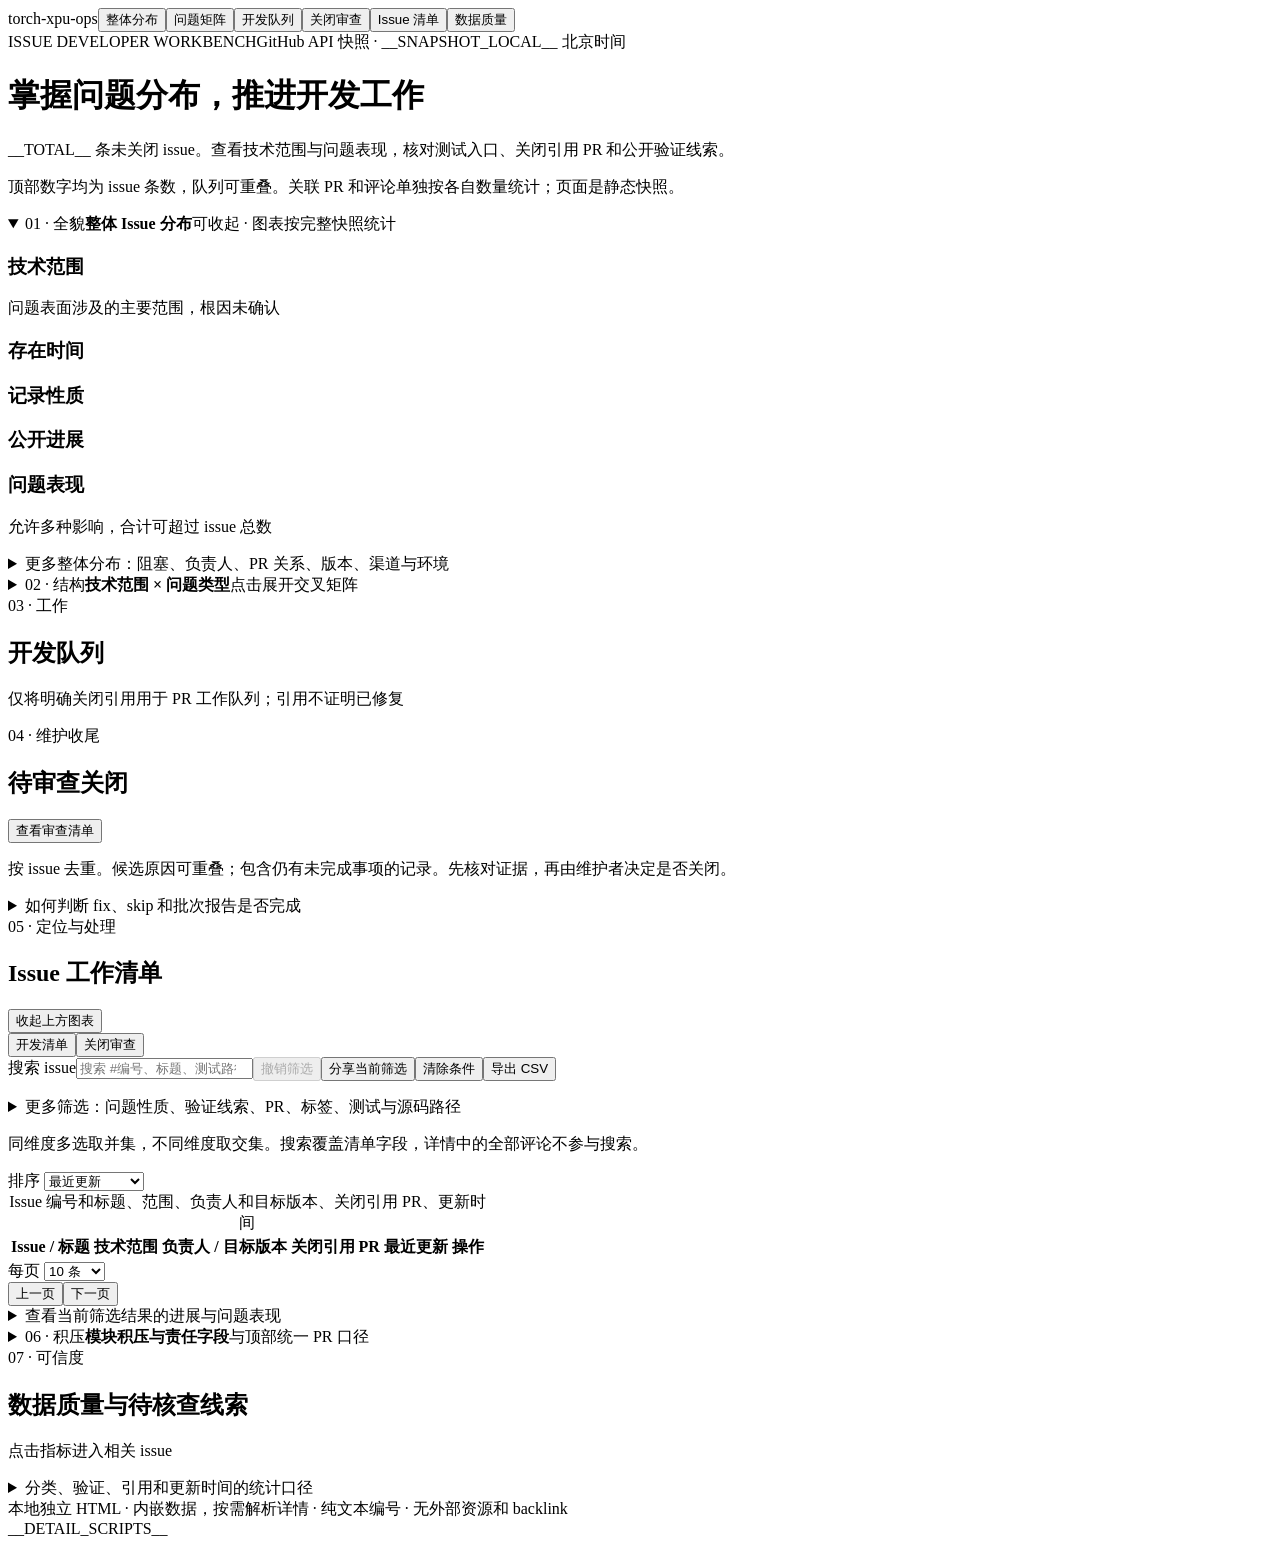
==== tools/report-template.html @ d0ec5c69 "Add evidence-based closure review and refresh October 29 snapshot" ====
<!doctype html>
<html lang="zh-CN">
<head>
<meta charset="utf-8"><meta name="viewport" content="width=device-width,initial-scale=1"><meta name="color-scheme" content="light dark">
<meta http-equiv="Content-Security-Policy" content="default-src 'none'; script-src 'unsafe-inline'; style-src 'unsafe-inline'; img-src data:; connect-src 'none'; base-uri 'none'; form-action 'none'">
<title>torch-xpu-ops · Issue 开发工作台</title><style>__REPORT_STYLE__</style>
</head>
<body>
<nav class="nav" aria-label="工作台导航"><div class="nav-inner"><span class="nav-brand">torch-xpu-ops</span><button type="button" data-nav="overview">整体分布</button><button type="button" data-nav="impactMatrix">问题矩阵</button><button type="button" data-nav="queuesSection">开发队列</button><button type="button" data-nav="closurePanel">关闭审查</button><button type="button" data-nav="worklist" class="nav-primary">Issue 清单</button><button type="button" data-nav="quality">数据质量</button></div></nav>
<main>
<header><div class="topline"><span class="eyebrow">ISSUE DEVELOPER WORKBENCH</span><span class="muted">GitHub API 快照 · __SNAPSHOT_LOCAL__ 北京时间</span></div><h1>掌握问题分布，推进开发工作</h1><p class="lede">__TOTAL__ 条未关闭 issue。查看技术范围与问题表现，核对测试入口、关闭引用 PR 和公开验证线索。</p><div id="facts" class="facts" aria-label="完整快照关键指标"></div><p class="caption">顶部数字均为 issue 条数，队列可重叠。关联 PR 和评论单独按各自数量统计；页面是静态快照。</p></header>
<details class="panel overview-panel" id="overview" open><summary class="section-summary"><span><span class="eyebrow">01 · 全貌</span><strong>整体 Issue 分布</strong></span><span class="muted">可收起 · 图表按完整快照统计</span></summary><div class="panel-body"><p id="overviewSummary" class="overview-summary"></p><p class="caption" id="overviewDenominator"></p><div class="overview-grid"><section class="chart-card scope-card"><h3>技术范围</h3><p class="caption">问题表面涉及的主要范围，根因未确认</p><div id="overviewScope"></div></section><section class="chart-card"><h3>存在时间</h3><div id="overviewAge"></div></section><section class="chart-card"><h3>记录性质</h3><div id="overviewNature"></div></section><section class="chart-card"><h3>公开进展</h3><div id="overviewProgress"></div></section><section class="chart-card"><h3>问题表现</h3><p class="caption">允许多种影响，合计可超过 issue 总数</p><div id="overviewImpact"></div></section></div><details id="extraOverview" class="disclosure"><summary>更多整体分布：阻塞、负责人、PR 关系、版本、渠道与环境</summary><div class="extra-grid"><section class="chart-card"><h3>公开阻塞线索</h3><div id="overviewBlocker"></div></section><section class="chart-card"><h3>GitHub 负责人状态</h3><div id="overviewOwner"></div></section><section class="chart-card"><h3>关闭引用 PR 状态</h3><div id="overviewPR"></div></section><section class="chart-card"><h3>目标 Milestone</h3><div id="overviewMilestone"></div></section><section class="chart-card"><h3>操作系统线索</h3><div id="overviewOS"></div></section><section class="chart-card"><h3>发现渠道</h3><p class="caption">UT、E2E、CI 可重叠，渠道不表示故障类型</p><div id="overviewDiscovery"></div></section><section class="chart-card"><h3>复现材料线索</h3><div id="overviewMaterials"></div></section><section class="chart-card"><h3>PR 引用关系</h3><div id="overviewRelations"></div></section><section class="chart-card"><h3>硬件线索</h3><div id="overviewHardware"></div></section></div></details></div></details>
<details class="panel" id="impactMatrix"><summary class="section-summary"><span><span class="eyebrow">02 · 结构</span><strong>技术范围 × 问题类型</strong></span><span class="muted">点击展开交叉矩阵</span></summary><div class="panel-body"><div class="section-heading"><p class="caption" id="matrixTotal"></p><label class="inline-field">显示 <select id="matrixMode"><option value="count">Issue 数量</option><option value="percent">模块内占比</option></select></label></div><p class="caption">点击格子查看交集；未知影响使用中性灰。按列可重复计入同一 issue；占比以该行模块的 issue 总数为分母。</p><div class="table-wrap"><table class="matrix-table"><caption class="sr-only">全量 issue 技术范围和问题表现交叉分布</caption><thead id="matrixHead"></thead><tbody id="matrixRows"></tbody></table></div></div></details>
<section class="panel" id="queuesSection" aria-labelledby="queueTitle"><div class="section-heading"><div><span class="eyebrow">03 · 工作</span><h2 id="queueTitle">开发队列</h2></div><p class="caption">仅将明确关闭引用用于 PR 工作队列；引用不证明已修复</p></div><div id="queues" class="queues"></div><p id="queueNote" class="caption"></p></section>
<section class="panel closure-panel" id="closurePanel" aria-labelledby="closureTitle"><div class="section-heading"><div><span class="eyebrow">04 · 维护收尾</span><h2 id="closureTitle">待审查关闭</h2></div><button type="button" class="button primary" data-view="closure">查看审查清单</button></div><p class="caption">按 issue 去重。候选原因可重叠；包含仍有未完成事项的记录。先核对证据，再由维护者决定是否关闭。</p><div id="closureStats" class="closure-stats"></div><div id="closureReasons" class="closure-reasons"></div><details class="disclosure"><summary>如何判断 fix、skip 和批次报告是否完成</summary><div class="method-grid"><p><strong>修复与目标版本</strong>仅有 PR 合并不足以判断全部问题解决；仍需核对覆盖范围、目标分支、PyTorch pin 与合并后的反馈。</p><p><strong>批次报告与遗留缺陷</strong>批次报告可以在分流完成后审查关闭；专门记录 skip 原因、能力缺口或恢复测试的 issue 继续承载后续工作。</p><p><strong>逐项处理证据</strong>通过、修复合并、skip / xfail、测试删除替换、转移跟踪分别统计。删除线仅表示标记处理；未完整解析的清单保留覆盖未知。</p><p><strong>证据来源</strong>纳入 GitHub Actions 的 nightly 通过记录和人工讨论。Bot 指令、修复计划和代理叙述不直接作为完成证明。近期失败、未收集测试和分支差异需人工核对。</p></div></details></section>
<section class="panel" id="worklist" aria-labelledby="worklistTitle"><div class="section-heading"><div><span class="eyebrow">05 · 定位与处理</span><h2 id="worklistTitle">Issue 工作清单</h2></div><button id="collapseOverview" type="button" class="button">收起上方图表</button></div><div class="view-switch" role="group" aria-label="清单视图"><button type="button" class="button" data-view="developer" aria-pressed="true">开发清单</button><button type="button" class="button" data-view="closure" aria-pressed="false">关闭审查</button></div><div class="search-line"><label class="search-box"><span class="sr-only">搜索 issue</span><input id="search" type="search" placeholder="搜索 #编号、标题、测试路径、错误、PR 或负责人…" autocomplete="off"></label><button id="undo" class="button" type="button" disabled>撤销筛选</button><button id="share" class="button" type="button">分享当前筛选</button><button id="reset" class="button" type="button">清除条件</button><button id="export" class="button primary" type="button">导出 CSV</button></div><p id="restoreNotice" class="restore-notice" role="status" hidden></p><p id="shareStatus" class="caption" role="status" aria-live="polite"></p><div id="filters" class="filters"></div><details class="advanced disclosure"><summary>更多筛选：问题性质、验证线索、PR、标签、测试与源码路径</summary><div id="advancedFilters" class="filters"></div></details><div id="chips" class="chips" role="group" aria-label="已应用的筛选条件"></div><div class="table-tools"><div><p id="resultCount" role="status" aria-live="polite" class="result-count"></p><p class="caption" id="worklistHint">同维度多选取并集，不同维度取交集。搜索覆盖清单字段，详情中的全部评论不参与搜索。</p></div><label class="inline-field">排序 <select id="sort"><option value="updated-desc">最近更新</option><option value="closure-priority">关闭审查顺序</option><option value="age-desc">创建最早</option><option value="age-asc">创建最新</option><option value="activity-desc">最近人工评论</option><option value="activity-asc">最早人工评论</option><option value="issue-desc">编号从大到小</option><option value="comments-desc">评论最多</option></select></label></div><div class="table-wrap desktop-table"><table class="issue-table"><caption class="sr-only">Issue 编号和标题、范围、负责人和目标版本、关闭引用 PR、更新时间</caption><thead id="worklistHead"><tr><th scope="col">Issue / 标题</th><th scope="col">技术范围</th><th scope="col">负责人 / 目标版本</th><th scope="col">关闭引用 PR</th><th scope="col">最近更新</th><th scope="col"><span class="sr-only">操作</span></th></tr></thead><tbody id="rows"></tbody></table></div><div class="pager"><label class="inline-field">每页 <select id="pageSize"><option value="10">10 条</option><option value="25">25 条</option><option value="50">50 条</option><option value="100">100 条</option></select></label><div class="pager-controls"><button id="prev" type="button" class="button">上一页</button><span id="pageInfo" class="caption"></span><button id="next" type="button" class="button">下一页</button></div></div><details class="disclosure" id="filteredCharts"><summary>查看当前筛选结果的进展与问题表现</summary><p class="caption" id="chartDenominator"></p><div class="extra-grid"><section class="chart-card"><h3>公开进展</h3><div id="progressChart"></div></section><section class="chart-card"><h3>公开阻塞线索</h3><div id="blockerChart"></div></section><section class="chart-card"><h3>问题表现</h3><div id="impactChart"></div></section></div></details></section>
<details class="panel" id="scopePanel"><summary class="section-summary"><span><span class="eyebrow">06 · 积压</span><strong>模块积压与责任字段</strong></span><span class="muted">与顶部统一 PR 口径</span></summary><div class="panel-body"><p class="caption">负责人字段为空与实际阻塞分开统计。关闭引用 PR 进行中按 issue 去重。</p><div class="table-wrap"><table class="scope-table"><caption class="sr-only">各技术范围的积压、负责人缺失和关闭引用 PR 记录</caption><thead><tr><th scope="col">技术范围</th><th scope="col">全部 issue</th><th scope="col">超过 180 天</th><th scope="col">未设置 assignee</th><th scope="col">关闭引用 PR 进行中</th></tr></thead><tbody id="scopeRows"></tbody></table></div></div></details>
<section class="panel" id="quality" aria-labelledby="qualityTitle"><div class="section-heading"><div><span class="eyebrow">07 · 可信度</span><h2 id="qualityTitle">数据质量与待核查线索</h2></div><p class="caption">点击指标进入相关 issue</p></div><div id="qualityCards" class="quality-grid"></div><p id="collectionInfo" class="caption"></p><details class="disclosure"><summary>分类、验证、引用和更新时间的统计口径</summary><div class="method-grid"><p><strong>规则分类与人工核查</strong>技术范围、问题表现和性质是公开线索，不能替代根因定位。允许通过 overrides.json 记录核查人、日期、证据和更正，未核查不伪装成已确认。</p><p><strong>复现与验证</strong>测试路径、代码块和命令只是原文材料，页面没有执行它们。人工评论的“仍失败/未复现”等仅作待核查线索；最近验证版本须人工记录。</p><p><strong>PR 与阻塞</strong>关闭引用是 GitHub 提供的关联机制，不保证真实修复。普通引用不据此认定为修复 PR，也不能排除其修复作用。未设置负责人和评论间隔不作为阻塞原因。</p><p><strong>全局与筛选</strong>整体分布使用全部未关闭 issue，矩阵可切换行内占比。清单及其展开图使用当前筛选子集。没有旧快照对比，也不按规则推断严重度。</p></div></details></section>
<footer>本地独立 HTML · 内嵌数据，按需解析详情 · 纯文本编号 · 无外部资源和 backlink</footer><noscript><p class="panel">此工作台需要 JavaScript 以展示统计与筛选。</p></noscript>
</main>
<dialog id="issueDialog" aria-labelledby="dialogTitle"><div class="dialog-top"><div><p id="dialogNumber" class="eyebrow"></p><h2 id="dialogTitle"></h2></div><button id="closeDialog" type="button" class="button" aria-label="关闭详情">关闭</button></div><div id="dialogContent"></div></dialog>
<dialog id="copyDialog" aria-labelledby="copyTitle"><div class="dialog-top"><h2 id="copyTitle">选中并复制下面的内容</h2><button type="button" id="closeCopy" class="button">关闭</button></div><textarea id="copyFallback" class="share-input evidence" rows="8" aria-label="待复制内容"></textarea></dialog>
<div id="toast" class="toast" role="status" aria-live="polite" hidden></div>
<script type="application/json" id="report-data">__REPORT_DATA__</script>
__DETAIL_SCRIPTS__
<script>__REPORT_SCRIPT__</script>
</body></html>
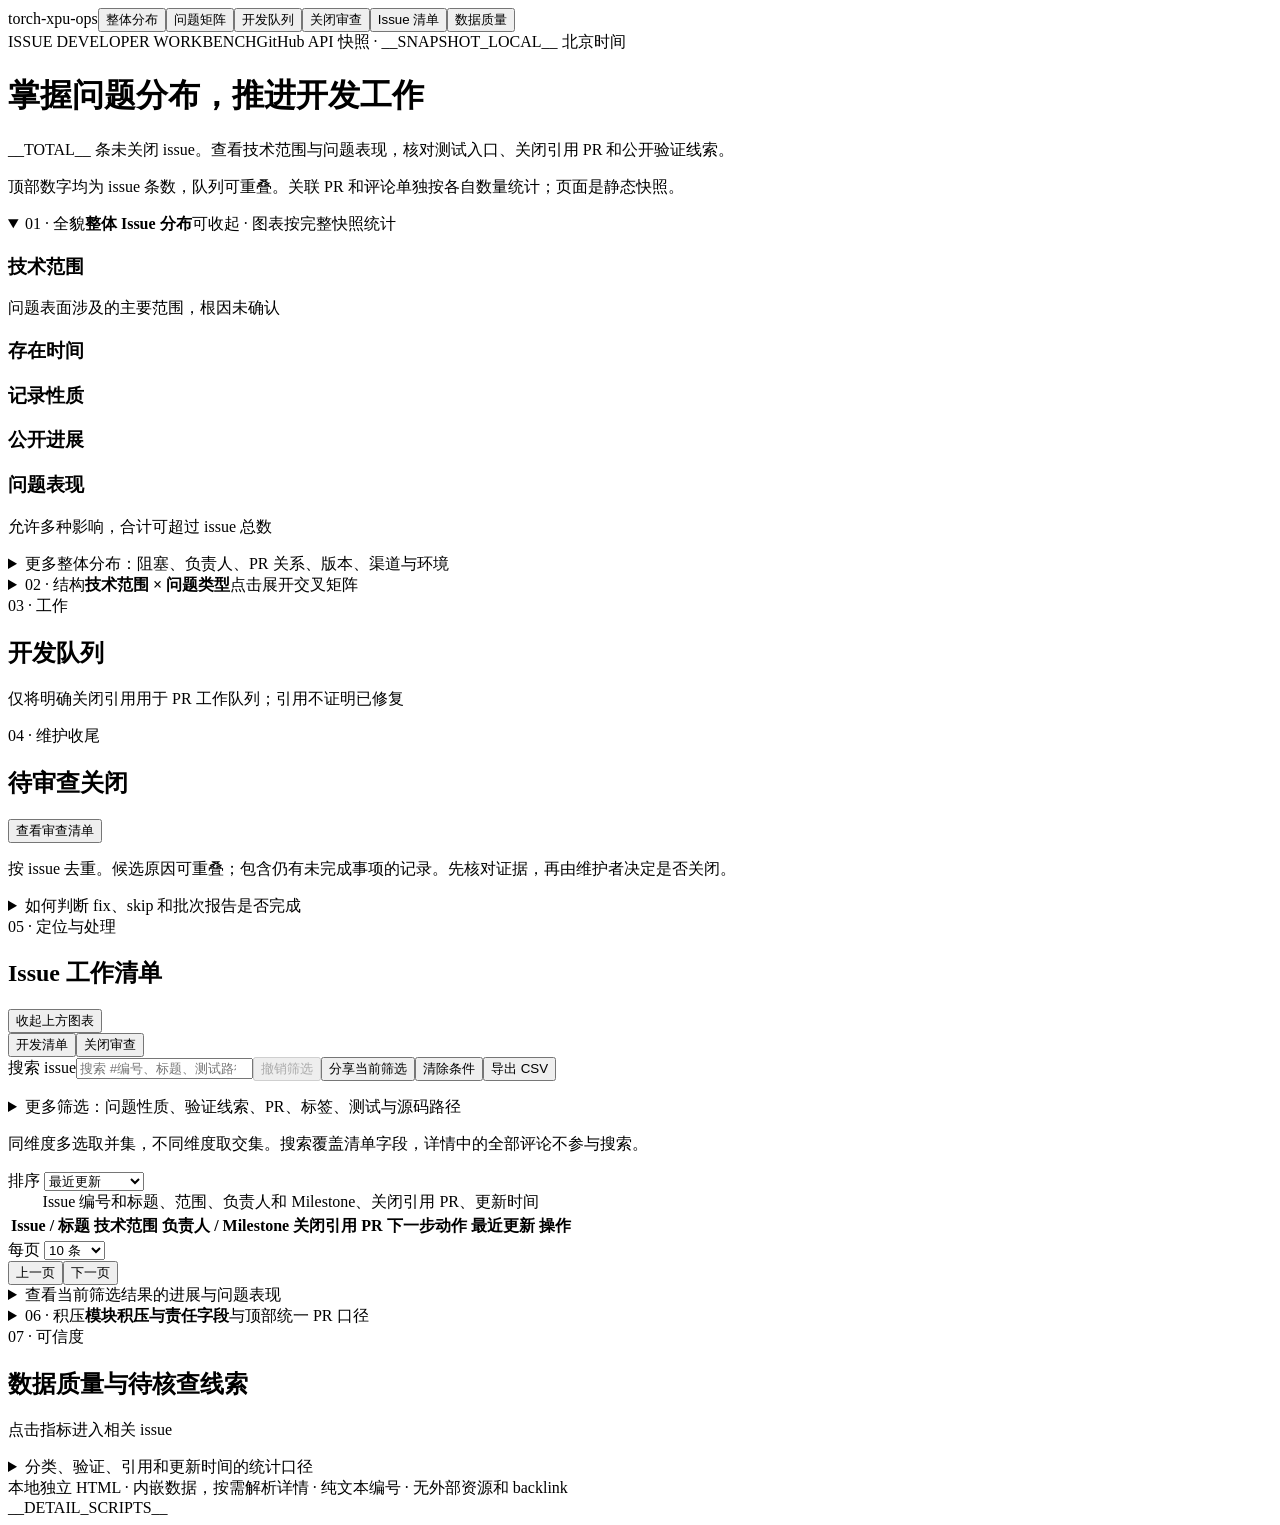
==== commit 215796c8: "Clarify closure evidence and add maintainer action and case filters" ====
--- a/tools/report-template.html
+++ b/tools/report-template.html
@@ -12,8 +12,8 @@
 <details class="panel overview-panel" id="overview" open><summary class="section-summary"><span><span class="eyebrow">01 · 全貌</span><strong>整体 Issue 分布</strong></span><span class="muted">可收起 · 图表按完整快照统计</span></summary><div class="panel-body"><p id="overviewSummary" class="overview-summary"></p><p class="caption" id="overviewDenominator"></p><div class="overview-grid"><section class="chart-card scope-card"><h3>技术范围</h3><p class="caption">问题表面涉及的主要范围，根因未确认</p><div id="overviewScope"></div></section><section class="chart-card"><h3>存在时间</h3><div id="overviewAge"></div></section><section class="chart-card"><h3>记录性质</h3><div id="overviewNature"></div></section><section class="chart-card"><h3>公开进展</h3><div id="overviewProgress"></div></section><section class="chart-card"><h3>问题表现</h3><p class="caption">允许多种影响，合计可超过 issue 总数</p><div id="overviewImpact"></div></section></div><details id="extraOverview" class="disclosure"><summary>更多整体分布：阻塞、负责人、PR 关系、版本、渠道与环境</summary><div class="extra-grid"><section class="chart-card"><h3>公开阻塞线索</h3><div id="overviewBlocker"></div></section><section class="chart-card"><h3>GitHub 负责人状态</h3><div id="overviewOwner"></div></section><section class="chart-card"><h3>关闭引用 PR 状态</h3><div id="overviewPR"></div></section><section class="chart-card"><h3>目标 Milestone</h3><div id="overviewMilestone"></div></section><section class="chart-card"><h3>操作系统线索</h3><div id="overviewOS"></div></section><section class="chart-card"><h3>发现渠道</h3><p class="caption">UT、E2E、CI 可重叠，渠道不表示故障类型</p><div id="overviewDiscovery"></div></section><section class="chart-card"><h3>复现材料线索</h3><div id="overviewMaterials"></div></section><section class="chart-card"><h3>PR 引用关系</h3><div id="overviewRelations"></div></section><section class="chart-card"><h3>硬件线索</h3><div id="overviewHardware"></div></section></div></details></div></details>
 <details class="panel" id="impactMatrix"><summary class="section-summary"><span><span class="eyebrow">02 · 结构</span><strong>技术范围 × 问题类型</strong></span><span class="muted">点击展开交叉矩阵</span></summary><div class="panel-body"><div class="section-heading"><p class="caption" id="matrixTotal"></p><label class="inline-field">显示 <select id="matrixMode"><option value="count">Issue 数量</option><option value="percent">模块内占比</option></select></label></div><p class="caption">点击格子查看交集；未知影响使用中性灰。按列可重复计入同一 issue；占比以该行模块的 issue 总数为分母。</p><div class="table-wrap"><table class="matrix-table"><caption class="sr-only">全量 issue 技术范围和问题表现交叉分布</caption><thead id="matrixHead"></thead><tbody id="matrixRows"></tbody></table></div></div></details>
 <section class="panel" id="queuesSection" aria-labelledby="queueTitle"><div class="section-heading"><div><span class="eyebrow">03 · 工作</span><h2 id="queueTitle">开发队列</h2></div><p class="caption">仅将明确关闭引用用于 PR 工作队列；引用不证明已修复</p></div><div id="queues" class="queues"></div><p id="queueNote" class="caption"></p></section>
-<section class="panel closure-panel" id="closurePanel" aria-labelledby="closureTitle"><div class="section-heading"><div><span class="eyebrow">04 · 维护收尾</span><h2 id="closureTitle">待审查关闭</h2></div><button type="button" class="button primary" data-view="closure">查看审查清单</button></div><p class="caption">按 issue 去重。候选原因可重叠；包含仍有未完成事项的记录。先核对证据，再由维护者决定是否关闭。</p><div id="closureStats" class="closure-stats"></div><div id="closureReasons" class="closure-reasons"></div><details class="disclosure"><summary>如何判断 fix、skip 和批次报告是否完成</summary><div class="method-grid"><p><strong>修复与目标版本</strong>仅有 PR 合并不足以判断全部问题解决；仍需核对覆盖范围、目标分支、PyTorch pin 与合并后的反馈。</p><p><strong>批次报告与遗留缺陷</strong>批次报告可以在分流完成后审查关闭；专门记录 skip 原因、能力缺口或恢复测试的 issue 继续承载后续工作。</p><p><strong>逐项处理证据</strong>通过、修复合并、skip / xfail、测试删除替换、转移跟踪分别统计。删除线仅表示标记处理；未完整解析的清单保留覆盖未知。</p><p><strong>证据来源</strong>纳入 GitHub Actions 的 nightly 通过记录和人工讨论。Bot 指令、修复计划和代理叙述不直接作为完成证明。近期失败、未收集测试和分支差异需人工核对。</p></div></details></section>
-<section class="panel" id="worklist" aria-labelledby="worklistTitle"><div class="section-heading"><div><span class="eyebrow">05 · 定位与处理</span><h2 id="worklistTitle">Issue 工作清单</h2></div><button id="collapseOverview" type="button" class="button">收起上方图表</button></div><div class="view-switch" role="group" aria-label="清单视图"><button type="button" class="button" data-view="developer" aria-pressed="true">开发清单</button><button type="button" class="button" data-view="closure" aria-pressed="false">关闭审查</button></div><div class="search-line"><label class="search-box"><span class="sr-only">搜索 issue</span><input id="search" type="search" placeholder="搜索 #编号、标题、测试路径、错误、PR 或负责人…" autocomplete="off"></label><button id="undo" class="button" type="button" disabled>撤销筛选</button><button id="share" class="button" type="button">分享当前筛选</button><button id="reset" class="button" type="button">清除条件</button><button id="export" class="button primary" type="button">导出 CSV</button></div><p id="restoreNotice" class="restore-notice" role="status" hidden></p><p id="shareStatus" class="caption" role="status" aria-live="polite"></p><div id="filters" class="filters"></div><details class="advanced disclosure"><summary>更多筛选：问题性质、验证线索、PR、标签、测试与源码路径</summary><div id="advancedFilters" class="filters"></div></details><div id="chips" class="chips" role="group" aria-label="已应用的筛选条件"></div><div class="table-tools"><div><p id="resultCount" role="status" aria-live="polite" class="result-count"></p><p class="caption" id="worklistHint">同维度多选取并集，不同维度取交集。搜索覆盖清单字段，详情中的全部评论不参与搜索。</p></div><label class="inline-field">排序 <select id="sort"><option value="updated-desc">最近更新</option><option value="closure-priority">关闭审查顺序</option><option value="age-desc">创建最早</option><option value="age-asc">创建最新</option><option value="activity-desc">最近人工评论</option><option value="activity-asc">最早人工评论</option><option value="issue-desc">编号从大到小</option><option value="comments-desc">评论最多</option></select></label></div><div class="table-wrap desktop-table"><table class="issue-table"><caption class="sr-only">Issue 编号和标题、范围、负责人和目标版本、关闭引用 PR、更新时间</caption><thead id="worklistHead"><tr><th scope="col">Issue / 标题</th><th scope="col">技术范围</th><th scope="col">负责人 / 目标版本</th><th scope="col">关闭引用 PR</th><th scope="col">最近更新</th><th scope="col"><span class="sr-only">操作</span></th></tr></thead><tbody id="rows"></tbody></table></div><div class="pager"><label class="inline-field">每页 <select id="pageSize"><option value="10">10 条</option><option value="25">25 条</option><option value="50">50 条</option><option value="100">100 条</option></select></label><div class="pager-controls"><button id="prev" type="button" class="button">上一页</button><span id="pageInfo" class="caption"></span><button id="next" type="button" class="button">下一页</button></div></div><details class="disclosure" id="filteredCharts"><summary>查看当前筛选结果的进展与问题表现</summary><p class="caption" id="chartDenominator"></p><div class="extra-grid"><section class="chart-card"><h3>公开进展</h3><div id="progressChart"></div></section><section class="chart-card"><h3>公开阻塞线索</h3><div id="blockerChart"></div></section><section class="chart-card"><h3>问题表现</h3><div id="impactChart"></div></section></div></details></section>
+<section class="panel closure-panel" id="closurePanel" aria-labelledby="closureTitle"><div class="section-heading"><div><span class="eyebrow">04 · 维护收尾</span><h2 id="closureTitle">待审查关闭</h2></div><button type="button" class="button primary" data-view="closure">查看审查清单</button></div><p class="caption">按 issue 去重。候选原因可重叠；包含仍有未完成事项的记录。先核对证据，再由维护者决定是否关闭。</p><div id="closureStats" class="closure-stats"></div><div id="closureReasons" class="closure-reasons"></div><p id="closureDefinition" class="caption"></p><details class="disclosure"><summary>如何判断 fix、skip 和批次报告是否完成</summary><div class="method-grid"><p><strong>修复与目标版本</strong>仅有 PR 合并不足以判断全部问题解决；仍需核对覆盖范围、目标分支、PyTorch pin 与合并后的反馈。</p><p><strong>批次报告与遗留缺陷</strong>批次报告可以在分流完成后审查关闭；专门记录 skip 原因、能力缺口或恢复测试的 issue 继续承载后续工作。</p><p><strong>逐项处理证据</strong>通过、调整条件后通过、绕过问题后通过、修复合并、skip / xfail、测试删除替换、转移跟踪分别统计。删除线仅表示标记处理；未完整解析的清单保留覆盖未知。</p><p><strong>证据来源</strong>纳入 GitHub Actions 的 nightly 通过记录和人工讨论；保留纯文本 run 编号、workflow、分支与 commit，配置未匹配时保持待确认。自动生成的分析按正文归属识别，人工账号发布也不代表人工确认。Bot 指令、修复计划和代理叙述不直接作为完成证明。近期失败、未收集测试和分支差异需人工核对。</p></div></details></section>
+<section class="panel" id="worklist" aria-labelledby="worklistTitle"><div class="section-heading"><div><span class="eyebrow">05 · 定位与处理</span><h2 id="worklistTitle">Issue 工作清单</h2></div><button id="collapseOverview" type="button" class="button">收起上方图表</button></div><div class="view-switch" role="group" aria-label="清单视图"><button type="button" class="button" data-view="developer" aria-pressed="true">开发清单</button><button type="button" class="button" data-view="closure" aria-pressed="false">关闭审查</button></div><div class="search-line"><label class="search-box"><span class="sr-only">搜索 issue</span><input id="search" type="search" placeholder="搜索 #编号、标题、测试路径、错误、PR 或负责人…" autocomplete="off"></label><button id="undo" class="button" type="button" disabled>撤销筛选</button><button id="share" class="button" type="button">分享当前筛选</button><button id="reset" class="button" type="button">清除条件</button><button id="export" class="button primary" type="button">导出 CSV</button></div><p id="restoreNotice" class="restore-notice" role="status" hidden></p><p id="shareStatus" class="caption" role="status" aria-live="polite"></p><div id="filters" class="filters"></div><details class="advanced disclosure"><summary>更多筛选：问题性质、验证线索、PR、标签、测试与源码路径</summary><div id="advancedFilters" class="filters"></div></details><div id="chips" class="chips" role="group" aria-label="已应用的筛选条件"></div><div class="table-tools"><div><p id="resultCount" role="status" aria-live="polite" class="result-count"></p><p class="caption" id="worklistHint">同维度多选取并集，不同维度取交集。搜索覆盖清单字段，详情中的全部评论不参与搜索。</p></div><label class="inline-field">排序 <select id="sort"><option value="updated-desc">最近更新</option><option value="closure-priority">关闭审查顺序</option><option value="age-desc">创建最早</option><option value="age-asc">创建最新</option><option value="activity-desc">最近人工评论</option><option value="activity-asc">最早人工评论</option><option value="issue-desc">编号从大到小</option><option value="comments-desc">评论最多</option></select></label></div><div class="table-wrap desktop-table"><table class="issue-table"><caption class="sr-only">Issue 编号和标题、范围、负责人和 Milestone、关闭引用 PR、更新时间</caption><thead id="worklistHead"><tr><th scope="col">Issue / 标题</th><th scope="col">技术范围</th><th scope="col">负责人 / Milestone</th><th scope="col">关闭引用 PR</th><th scope="col">下一步动作</th><th scope="col">最近更新</th><th scope="col"><span class="sr-only">操作</span></th></tr></thead><tbody id="rows"></tbody></table></div><div class="pager"><label class="inline-field">每页 <select id="pageSize"><option value="10">10 条</option><option value="25">25 条</option><option value="50">50 条</option><option value="100">100 条</option></select></label><div class="pager-controls"><button id="prev" type="button" class="button">上一页</button><span id="pageInfo" class="caption"></span><button id="next" type="button" class="button">下一页</button></div></div><details class="disclosure" id="filteredCharts"><summary>查看当前筛选结果的进展与问题表现</summary><p class="caption" id="chartDenominator"></p><div class="extra-grid"><section class="chart-card"><h3>公开进展</h3><div id="progressChart"></div></section><section class="chart-card"><h3>公开阻塞线索</h3><div id="blockerChart"></div></section><section class="chart-card"><h3>问题表现</h3><div id="impactChart"></div></section></div></details></section>
 <details class="panel" id="scopePanel"><summary class="section-summary"><span><span class="eyebrow">06 · 积压</span><strong>模块积压与责任字段</strong></span><span class="muted">与顶部统一 PR 口径</span></summary><div class="panel-body"><p class="caption">负责人字段为空与实际阻塞分开统计。关闭引用 PR 进行中按 issue 去重。</p><div class="table-wrap"><table class="scope-table"><caption class="sr-only">各技术范围的积压、负责人缺失和关闭引用 PR 记录</caption><thead><tr><th scope="col">技术范围</th><th scope="col">全部 issue</th><th scope="col">超过 180 天</th><th scope="col">未设置 assignee</th><th scope="col">关闭引用 PR 进行中</th></tr></thead><tbody id="scopeRows"></tbody></table></div></div></details>
 <section class="panel" id="quality" aria-labelledby="qualityTitle"><div class="section-heading"><div><span class="eyebrow">07 · 可信度</span><h2 id="qualityTitle">数据质量与待核查线索</h2></div><p class="caption">点击指标进入相关 issue</p></div><div id="qualityCards" class="quality-grid"></div><p id="collectionInfo" class="caption"></p><details class="disclosure"><summary>分类、验证、引用和更新时间的统计口径</summary><div class="method-grid"><p><strong>规则分类与人工核查</strong>技术范围、问题表现和性质是公开线索，不能替代根因定位。允许通过 overrides.json 记录核查人、日期、证据和更正，未核查不伪装成已确认。</p><p><strong>复现与验证</strong>测试路径、代码块和命令只是原文材料，页面没有执行它们。人工评论的“仍失败/未复现”等仅作待核查线索；最近验证版本须人工记录。</p><p><strong>PR 与阻塞</strong>关闭引用是 GitHub 提供的关联机制，不保证真实修复。普通引用不据此认定为修复 PR，也不能排除其修复作用。未设置负责人和评论间隔不作为阻塞原因。</p><p><strong>全局与筛选</strong>整体分布使用全部未关闭 issue，矩阵可切换行内占比。清单及其展开图使用当前筛选子集。没有旧快照对比，也不按规则推断严重度。</p></div></details></section>
 <footer>本地独立 HTML · 内嵌数据，按需解析详情 · 纯文本编号 · 无外部资源和 backlink</footer><noscript><p class="panel">此工作台需要 JavaScript 以展示统计与筛选。</p></noscript>
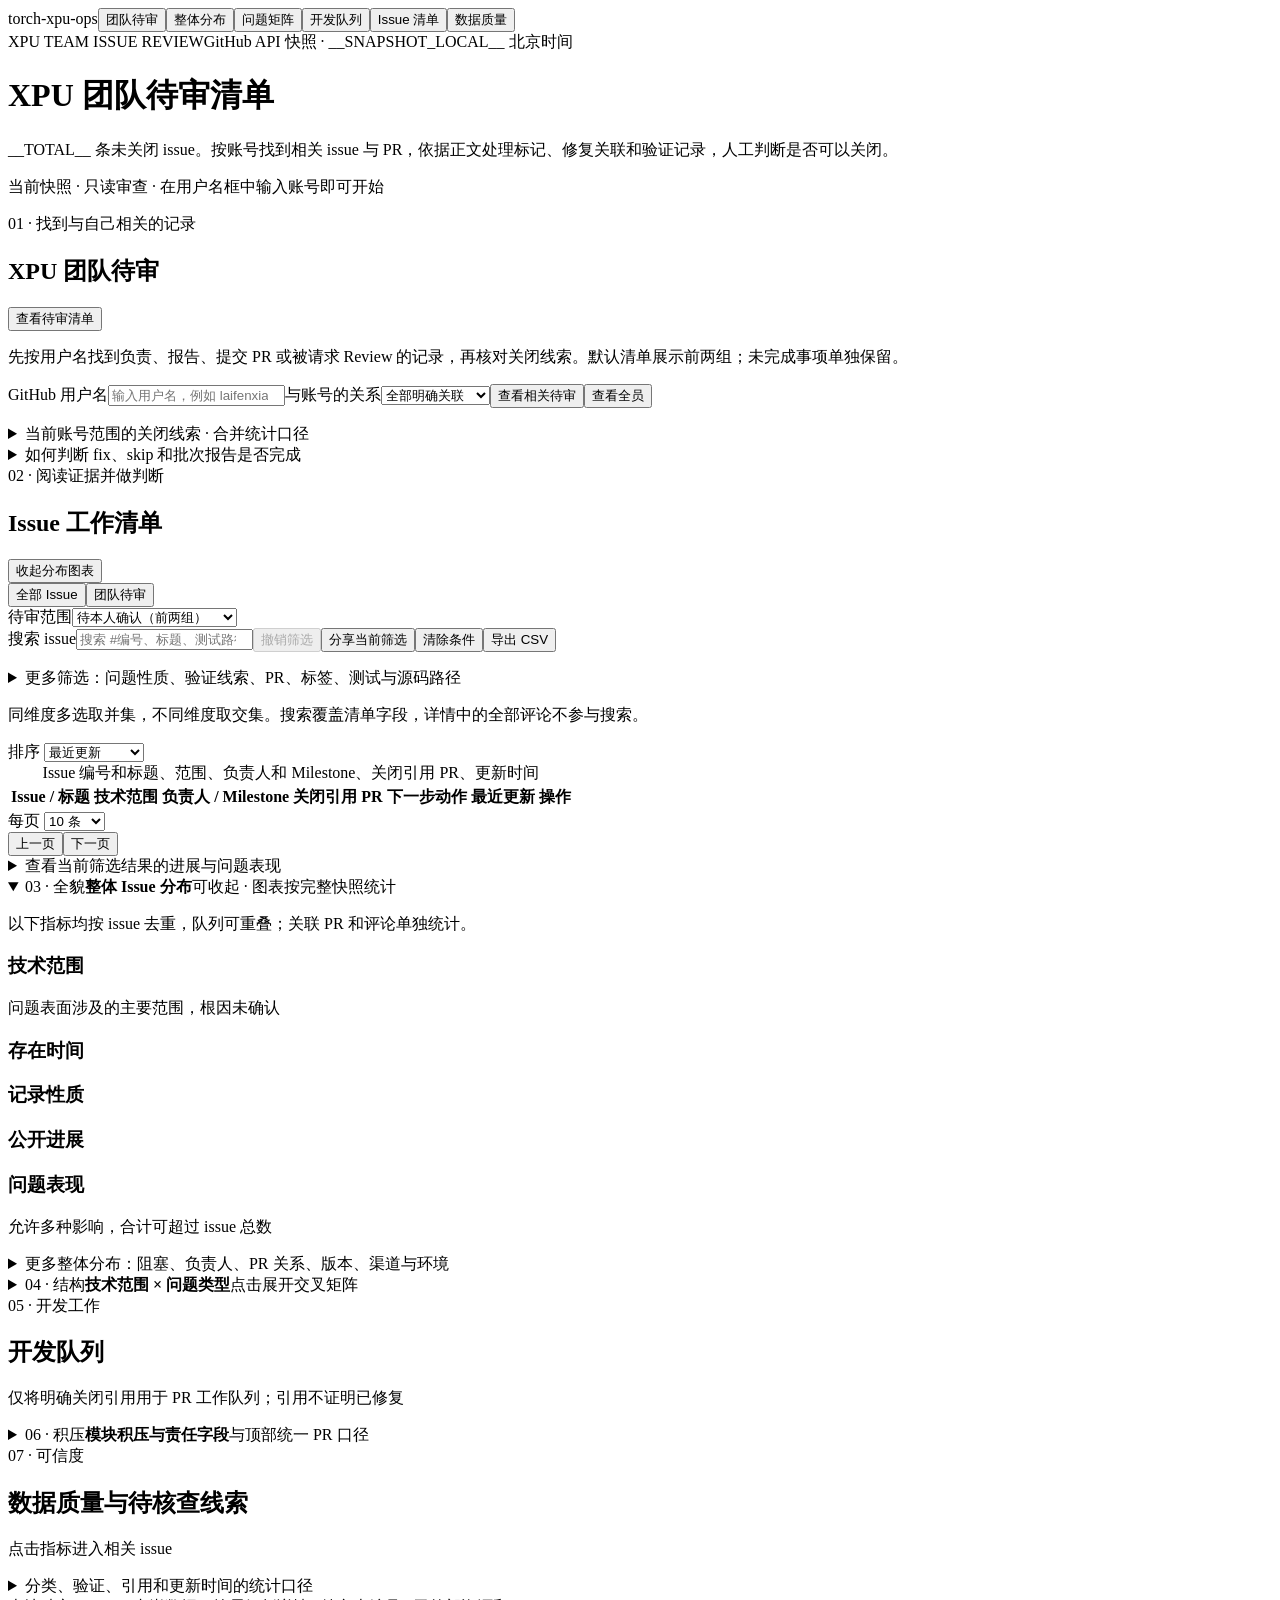
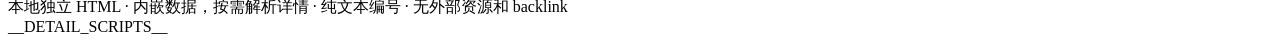
==== commit 48014925: "Build XPU team review worklist with people routing and body task evidence" ====
--- a/tools/report-template.html
+++ b/tools/report-template.html
@@ -3,17 +3,18 @@
 <head>
 <meta charset="utf-8"><meta name="viewport" content="width=device-width,initial-scale=1"><meta name="color-scheme" content="light dark">
 <meta http-equiv="Content-Security-Policy" content="default-src 'none'; script-src 'unsafe-inline'; style-src 'unsafe-inline'; img-src data:; connect-src 'none'; base-uri 'none'; form-action 'none'">
-<title>torch-xpu-ops · Issue 开发工作台</title><style>__REPORT_STYLE__</style>
+<title>torch-xpu-ops · XPU 团队待审清单</title><style>__REPORT_STYLE__</style>
 </head>
 <body>
-<nav class="nav" aria-label="工作台导航"><div class="nav-inner"><span class="nav-brand">torch-xpu-ops</span><button type="button" data-nav="overview">整体分布</button><button type="button" data-nav="impactMatrix">问题矩阵</button><button type="button" data-nav="queuesSection">开发队列</button><button type="button" data-nav="closurePanel">关闭审查</button><button type="button" data-nav="worklist" class="nav-primary">Issue 清单</button><button type="button" data-nav="quality">数据质量</button></div></nav>
+<nav class="nav" aria-label="工作台导航"><div class="nav-inner"><span class="nav-brand">torch-xpu-ops</span><button type="button" data-nav="closurePanel" class="nav-primary" aria-current="location">团队待审</button><button type="button" data-nav="overview">整体分布</button><button type="button" data-nav="impactMatrix">问题矩阵</button><button type="button" data-nav="queuesSection">开发队列</button><button type="button" data-nav="worklist">Issue 清单</button><button type="button" data-nav="quality">数据质量</button></div></nav>
 <main>
-<header><div class="topline"><span class="eyebrow">ISSUE DEVELOPER WORKBENCH</span><span class="muted">GitHub API 快照 · __SNAPSHOT_LOCAL__ 北京时间</span></div><h1>掌握问题分布，推进开发工作</h1><p class="lede">__TOTAL__ 条未关闭 issue。查看技术范围与问题表现，核对测试入口、关闭引用 PR 和公开验证线索。</p><div id="facts" class="facts" aria-label="完整快照关键指标"></div><p class="caption">顶部数字均为 issue 条数，队列可重叠。关联 PR 和评论单独按各自数量统计；页面是静态快照。</p></header>
-<details class="panel overview-panel" id="overview" open><summary class="section-summary"><span><span class="eyebrow">01 · 全貌</span><strong>整体 Issue 分布</strong></span><span class="muted">可收起 · 图表按完整快照统计</span></summary><div class="panel-body"><p id="overviewSummary" class="overview-summary"></p><p class="caption" id="overviewDenominator"></p><div class="overview-grid"><section class="chart-card scope-card"><h3>技术范围</h3><p class="caption">问题表面涉及的主要范围，根因未确认</p><div id="overviewScope"></div></section><section class="chart-card"><h3>存在时间</h3><div id="overviewAge"></div></section><section class="chart-card"><h3>记录性质</h3><div id="overviewNature"></div></section><section class="chart-card"><h3>公开进展</h3><div id="overviewProgress"></div></section><section class="chart-card"><h3>问题表现</h3><p class="caption">允许多种影响，合计可超过 issue 总数</p><div id="overviewImpact"></div></section></div><details id="extraOverview" class="disclosure"><summary>更多整体分布：阻塞、负责人、PR 关系、版本、渠道与环境</summary><div class="extra-grid"><section class="chart-card"><h3>公开阻塞线索</h3><div id="overviewBlocker"></div></section><section class="chart-card"><h3>GitHub 负责人状态</h3><div id="overviewOwner"></div></section><section class="chart-card"><h3>关闭引用 PR 状态</h3><div id="overviewPR"></div></section><section class="chart-card"><h3>目标 Milestone</h3><div id="overviewMilestone"></div></section><section class="chart-card"><h3>操作系统线索</h3><div id="overviewOS"></div></section><section class="chart-card"><h3>发现渠道</h3><p class="caption">UT、E2E、CI 可重叠，渠道不表示故障类型</p><div id="overviewDiscovery"></div></section><section class="chart-card"><h3>复现材料线索</h3><div id="overviewMaterials"></div></section><section class="chart-card"><h3>PR 引用关系</h3><div id="overviewRelations"></div></section><section class="chart-card"><h3>硬件线索</h3><div id="overviewHardware"></div></section></div></details></div></details>
-<details class="panel" id="impactMatrix"><summary class="section-summary"><span><span class="eyebrow">02 · 结构</span><strong>技术范围 × 问题类型</strong></span><span class="muted">点击展开交叉矩阵</span></summary><div class="panel-body"><div class="section-heading"><p class="caption" id="matrixTotal"></p><label class="inline-field">显示 <select id="matrixMode"><option value="count">Issue 数量</option><option value="percent">模块内占比</option></select></label></div><p class="caption">点击格子查看交集；未知影响使用中性灰。按列可重复计入同一 issue；占比以该行模块的 issue 总数为分母。</p><div class="table-wrap"><table class="matrix-table"><caption class="sr-only">全量 issue 技术范围和问题表现交叉分布</caption><thead id="matrixHead"></thead><tbody id="matrixRows"></tbody></table></div></div></details>
-<section class="panel" id="queuesSection" aria-labelledby="queueTitle"><div class="section-heading"><div><span class="eyebrow">03 · 工作</span><h2 id="queueTitle">开发队列</h2></div><p class="caption">仅将明确关闭引用用于 PR 工作队列；引用不证明已修复</p></div><div id="queues" class="queues"></div><p id="queueNote" class="caption"></p></section>
-<section class="panel closure-panel" id="closurePanel" aria-labelledby="closureTitle"><div class="section-heading"><div><span class="eyebrow">04 · 维护收尾</span><h2 id="closureTitle">待审查关闭</h2></div><button type="button" class="button primary" data-view="closure">查看审查清单</button></div><p class="caption">按 issue 去重。候选原因可重叠；包含仍有未完成事项的记录。先核对证据，再由维护者决定是否关闭。</p><div id="closureStats" class="closure-stats"></div><div id="closureReasons" class="closure-reasons"></div><p id="closureDefinition" class="caption"></p><details class="disclosure"><summary>如何判断 fix、skip 和批次报告是否完成</summary><div class="method-grid"><p><strong>修复与目标版本</strong>仅有 PR 合并不足以判断全部问题解决；仍需核对覆盖范围、目标分支、PyTorch pin 与合并后的反馈。</p><p><strong>批次报告与遗留缺陷</strong>批次报告可以在分流完成后审查关闭；专门记录 skip 原因、能力缺口或恢复测试的 issue 继续承载后续工作。</p><p><strong>逐项处理证据</strong>通过、调整条件后通过、绕过问题后通过、修复合并、skip / xfail、测试删除替换、转移跟踪分别统计。删除线仅表示标记处理；未完整解析的清单保留覆盖未知。</p><p><strong>证据来源</strong>纳入 GitHub Actions 的 nightly 通过记录和人工讨论；保留纯文本 run 编号、workflow、分支与 commit，配置未匹配时保持待确认。自动生成的分析按正文归属识别，人工账号发布也不代表人工确认。Bot 指令、修复计划和代理叙述不直接作为完成证明。近期失败、未收集测试和分支差异需人工核对。</p></div></details></section>
-<section class="panel" id="worklist" aria-labelledby="worklistTitle"><div class="section-heading"><div><span class="eyebrow">05 · 定位与处理</span><h2 id="worklistTitle">Issue 工作清单</h2></div><button id="collapseOverview" type="button" class="button">收起上方图表</button></div><div class="view-switch" role="group" aria-label="清单视图"><button type="button" class="button" data-view="developer" aria-pressed="true">开发清单</button><button type="button" class="button" data-view="closure" aria-pressed="false">关闭审查</button></div><div class="search-line"><label class="search-box"><span class="sr-only">搜索 issue</span><input id="search" type="search" placeholder="搜索 #编号、标题、测试路径、错误、PR 或负责人…" autocomplete="off"></label><button id="undo" class="button" type="button" disabled>撤销筛选</button><button id="share" class="button" type="button">分享当前筛选</button><button id="reset" class="button" type="button">清除条件</button><button id="export" class="button primary" type="button">导出 CSV</button></div><p id="restoreNotice" class="restore-notice" role="status" hidden></p><p id="shareStatus" class="caption" role="status" aria-live="polite"></p><div id="filters" class="filters"></div><details class="advanced disclosure"><summary>更多筛选：问题性质、验证线索、PR、标签、测试与源码路径</summary><div id="advancedFilters" class="filters"></div></details><div id="chips" class="chips" role="group" aria-label="已应用的筛选条件"></div><div class="table-tools"><div><p id="resultCount" role="status" aria-live="polite" class="result-count"></p><p class="caption" id="worklistHint">同维度多选取并集，不同维度取交集。搜索覆盖清单字段，详情中的全部评论不参与搜索。</p></div><label class="inline-field">排序 <select id="sort"><option value="updated-desc">最近更新</option><option value="closure-priority">关闭审查顺序</option><option value="age-desc">创建最早</option><option value="age-asc">创建最新</option><option value="activity-desc">最近人工评论</option><option value="activity-asc">最早人工评论</option><option value="issue-desc">编号从大到小</option><option value="comments-desc">评论最多</option></select></label></div><div class="table-wrap desktop-table"><table class="issue-table"><caption class="sr-only">Issue 编号和标题、范围、负责人和 Milestone、关闭引用 PR、更新时间</caption><thead id="worklistHead"><tr><th scope="col">Issue / 标题</th><th scope="col">技术范围</th><th scope="col">负责人 / Milestone</th><th scope="col">关闭引用 PR</th><th scope="col">下一步动作</th><th scope="col">最近更新</th><th scope="col"><span class="sr-only">操作</span></th></tr></thead><tbody id="rows"></tbody></table></div><div class="pager"><label class="inline-field">每页 <select id="pageSize"><option value="10">10 条</option><option value="25">25 条</option><option value="50">50 条</option><option value="100">100 条</option></select></label><div class="pager-controls"><button id="prev" type="button" class="button">上一页</button><span id="pageInfo" class="caption"></span><button id="next" type="button" class="button">下一页</button></div></div><details class="disclosure" id="filteredCharts"><summary>查看当前筛选结果的进展与问题表现</summary><p class="caption" id="chartDenominator"></p><div class="extra-grid"><section class="chart-card"><h3>公开进展</h3><div id="progressChart"></div></section><section class="chart-card"><h3>公开阻塞线索</h3><div id="blockerChart"></div></section><section class="chart-card"><h3>问题表现</h3><div id="impactChart"></div></section></div></details></section>
+<header><div class="topline"><span class="eyebrow">XPU TEAM ISSUE REVIEW</span><span class="muted">GitHub API 快照 · __SNAPSHOT_LOCAL__ 北京时间</span></div><h1>XPU 团队待审清单</h1><p class="lede">__TOTAL__ 条未关闭 issue。按账号找到相关 issue 与 PR，依据正文处理标记、修复关联和验证记录，人工判断是否可以关闭。</p><p class="caption header-note">当前快照 · 只读审查 · 在用户名框中输入账号即可开始</p></header>
+<section class="panel closure-panel" id="closurePanel" aria-labelledby="closureTitle"><div class="section-heading"><div><span class="eyebrow">01 · 找到与自己相关的记录</span><h2 id="closureTitle">XPU 团队待审</h2></div><button type="button" class="button primary" data-view="closure">查看待审清单</button></div><p class="caption">先按用户名找到负责、报告、提交 PR 或被请求 Review 的记录，再核对关闭线索。默认清单展示前两组；未完成事项单独保留。</p><div id="teamControls" class="team-controls"><form id="teamPersonForm" class="team-person-form"><label>GitHub 用户名<input id="teamPerson" type="search" list="teamUsers" autocomplete="off" placeholder="输入用户名，例如 laifenxiawucha"></label><datalist id="teamUsers"></datalist><label>与账号的关系<select id="teamRelation"><option value="all">全部明确关联</option><option value="assignee">Issue 负责人</option><option value="reporter">Issue 报告者</option><option value="pr_author">关联 PR 作者</option><option value="reviewer">被请求 Review</option></select></label><button class="button primary" type="submit">查看相关待审</button><button class="button" id="teamClearPerson" type="button">查看全员</button></form><p id="teamContext" class="caption" role="status" aria-live="polite"></p></div><div id="closureStats" class="closure-stats"></div><details class="disclosure"><summary>当前账号范围的关闭线索 · 合并统计口径</summary><div id="closureReasons" class="closure-reasons"></div><p id="closureDefinition" class="caption"></p></details><details class="disclosure"><summary>如何判断 fix、skip 和批次报告是否完成</summary><div class="method-grid"><p><strong>修复与目标版本</strong>仅有 PR 合并不足以判断全部问题解决；仍需核对覆盖范围、目标分支、PyTorch pin 与合并后的反馈。</p><p><strong>批次报告与遗留缺陷</strong>批次报告可以在分流完成后审查关闭；专门记录 skip 原因、能力缺口或恢复测试的 issue 继续承载后续工作。</p><p><strong>逐项处理证据</strong>通过、调整条件后通过、绕过问题后通过、修复合并、skip / xfail、测试删除替换、转移跟踪分别统计。删除线仅表示标记处理；未完整解析的清单保留覆盖未知。</p><p><strong>证据来源</strong>纳入 GitHub Actions 的 nightly 通过记录和人工讨论；保留纯文本 run 编号、workflow、分支与 commit，配置未匹配时保持待确认。自动生成的分析按正文归属识别，人工账号发布也不代表人工确认。Bot 指令、修复计划和代理叙述不直接作为完成证明。近期失败、未收集测试和分支差异需人工核对。</p></div></details></section>
+<section class="panel" id="worklist" aria-labelledby="worklistTitle"><div class="section-heading"><div><span class="eyebrow">02 · 阅读证据并做判断</span><h2 id="worklistTitle">Issue 工作清单</h2></div><button id="collapseOverview" type="button" class="button">收起分布图表</button></div><div class="view-switch" role="group" aria-label="清单视图"><button type="button" class="button" data-view="developer" aria-pressed="true">全部 Issue</button><button type="button" class="button" data-view="closure" aria-pressed="false">团队待审</button></div><label class="inline-field team-mode">待审范围<select id="teamGroup"><option value="pending">待本人确认（前两组）</option><option value="priority">建议优先核对</option><option value="confirm">有关闭线索，需本人确认</option><option value="blocked">仍有明确未完成事项</option><option value="all">全部线索（含未完成）</option></select></label><div class="search-line"><label class="search-box"><span class="sr-only">搜索 issue</span><input id="search" type="search" placeholder="搜索 #编号、标题、测试路径、错误、PR 或负责人…" autocomplete="off"></label><button id="undo" class="button" type="button" disabled>撤销筛选</button><button id="share" class="button" type="button">分享当前筛选</button><button id="reset" class="button" type="button">清除条件</button><button id="export" class="button primary" type="button">导出 CSV</button></div><p id="restoreNotice" class="restore-notice" role="status" hidden></p><p id="shareStatus" class="caption" role="status" aria-live="polite"></p><div id="filters" class="filters"></div><details class="advanced disclosure"><summary>更多筛选：问题性质、验证线索、PR、标签、测试与源码路径</summary><div id="advancedFilters" class="filters"></div></details><div id="chips" class="chips" role="group" aria-label="已应用的筛选条件"></div><div class="table-tools"><div><p id="resultCount" role="status" aria-live="polite" class="result-count"></p><p class="caption" id="worklistHint">同维度多选取并集，不同维度取交集。搜索覆盖清单字段，详情中的全部评论不参与搜索。</p></div><label class="inline-field">排序 <select id="sort"><option value="updated-desc">最近更新</option><option value="closure-priority">待审优先顺序</option><option value="age-desc">创建最早</option><option value="age-asc">创建最新</option><option value="activity-desc">最近人工评论</option><option value="activity-asc">最早人工评论</option><option value="issue-desc">编号从大到小</option><option value="comments-desc">评论最多</option></select></label></div><div class="table-wrap desktop-table"><table class="issue-table"><caption class="sr-only">Issue 编号和标题、范围、负责人和 Milestone、关闭引用 PR、更新时间</caption><thead id="worklistHead"><tr><th scope="col">Issue / 标题</th><th scope="col">技术范围</th><th scope="col">负责人 / Milestone</th><th scope="col">关闭引用 PR</th><th scope="col">下一步动作</th><th scope="col">最近更新</th><th scope="col"><span class="sr-only">操作</span></th></tr></thead><tbody id="rows"></tbody></table></div><div class="pager"><label class="inline-field">每页 <select id="pageSize"><option value="10">10 条</option><option value="25">25 条</option><option value="50">50 条</option><option value="100">100 条</option></select></label><div class="pager-controls"><button id="prev" type="button" class="button">上一页</button><span id="pageInfo" class="caption"></span><button id="next" type="button" class="button">下一页</button></div></div><details class="disclosure" id="filteredCharts"><summary>查看当前筛选结果的进展与问题表现</summary><p class="caption" id="chartDenominator"></p><div class="extra-grid"><section class="chart-card"><h3>公开进展</h3><div id="progressChart"></div></section><section class="chart-card"><h3>公开阻塞线索</h3><div id="blockerChart"></div></section><section class="chart-card"><h3>问题表现</h3><div id="impactChart"></div></section></div></details></section>
+
+<details class="panel overview-panel" id="overview" open><summary class="section-summary"><span><span class="eyebrow">03 · 全貌</span><strong>整体 Issue 分布</strong></span><span class="muted">可收起 · 图表按完整快照统计</span></summary><div class="panel-body"><div id="facts" class="facts" aria-label="完整快照关键指标"></div><p class="caption">以下指标均按 issue 去重，队列可重叠；关联 PR 和评论单独统计。</p><p id="overviewSummary" class="overview-summary"></p><p class="caption" id="overviewDenominator"></p><div class="overview-grid"><section class="chart-card scope-card"><h3>技术范围</h3><p class="caption">问题表面涉及的主要范围，根因未确认</p><div id="overviewScope"></div></section><section class="chart-card"><h3>存在时间</h3><div id="overviewAge"></div></section><section class="chart-card"><h3>记录性质</h3><div id="overviewNature"></div></section><section class="chart-card"><h3>公开进展</h3><div id="overviewProgress"></div></section><section class="chart-card"><h3>问题表现</h3><p class="caption">允许多种影响，合计可超过 issue 总数</p><div id="overviewImpact"></div></section></div><details id="extraOverview" class="disclosure"><summary>更多整体分布：阻塞、负责人、PR 关系、版本、渠道与环境</summary><div class="extra-grid"><section class="chart-card"><h3>公开阻塞线索</h3><div id="overviewBlocker"></div></section><section class="chart-card"><h3>GitHub 负责人状态</h3><div id="overviewOwner"></div></section><section class="chart-card"><h3>关闭引用 PR 状态</h3><div id="overviewPR"></div></section><section class="chart-card"><h3>目标 Milestone</h3><div id="overviewMilestone"></div></section><section class="chart-card"><h3>操作系统线索</h3><div id="overviewOS"></div></section><section class="chart-card"><h3>发现渠道</h3><p class="caption">UT、E2E、CI 可重叠，渠道不表示故障类型</p><div id="overviewDiscovery"></div></section><section class="chart-card"><h3>复现材料线索</h3><div id="overviewMaterials"></div></section><section class="chart-card"><h3>PR 引用关系</h3><div id="overviewRelations"></div></section><section class="chart-card"><h3>硬件线索</h3><div id="overviewHardware"></div></section></div></details></div></details>
+<details class="panel" id="impactMatrix"><summary class="section-summary"><span><span class="eyebrow">04 · 结构</span><strong>技术范围 × 问题类型</strong></span><span class="muted">点击展开交叉矩阵</span></summary><div class="panel-body"><div class="section-heading"><p class="caption" id="matrixTotal"></p><label class="inline-field">显示 <select id="matrixMode"><option value="count">Issue 数量</option><option value="percent">模块内占比</option></select></label></div><p class="caption">点击格子查看交集；未知影响使用中性灰。按列可重复计入同一 issue；占比以该行模块的 issue 总数为分母。</p><div class="table-wrap"><table class="matrix-table"><caption class="sr-only">全量 issue 技术范围和问题表现交叉分布</caption><thead id="matrixHead"></thead><tbody id="matrixRows"></tbody></table></div></div></details>
+<section class="panel" id="queuesSection" aria-labelledby="queueTitle"><div class="section-heading"><div><span class="eyebrow">05 · 开发工作</span><h2 id="queueTitle">开发队列</h2></div><p class="caption">仅将明确关闭引用用于 PR 工作队列；引用不证明已修复</p></div><div id="queues" class="queues"></div><p id="queueNote" class="caption"></p></section>
 <details class="panel" id="scopePanel"><summary class="section-summary"><span><span class="eyebrow">06 · 积压</span><strong>模块积压与责任字段</strong></span><span class="muted">与顶部统一 PR 口径</span></summary><div class="panel-body"><p class="caption">负责人字段为空与实际阻塞分开统计。关闭引用 PR 进行中按 issue 去重。</p><div class="table-wrap"><table class="scope-table"><caption class="sr-only">各技术范围的积压、负责人缺失和关闭引用 PR 记录</caption><thead><tr><th scope="col">技术范围</th><th scope="col">全部 issue</th><th scope="col">超过 180 天</th><th scope="col">未设置 assignee</th><th scope="col">关闭引用 PR 进行中</th></tr></thead><tbody id="scopeRows"></tbody></table></div></div></details>
 <section class="panel" id="quality" aria-labelledby="qualityTitle"><div class="section-heading"><div><span class="eyebrow">07 · 可信度</span><h2 id="qualityTitle">数据质量与待核查线索</h2></div><p class="caption">点击指标进入相关 issue</p></div><div id="qualityCards" class="quality-grid"></div><p id="collectionInfo" class="caption"></p><details class="disclosure"><summary>分类、验证、引用和更新时间的统计口径</summary><div class="method-grid"><p><strong>规则分类与人工核查</strong>技术范围、问题表现和性质是公开线索，不能替代根因定位。允许通过 overrides.json 记录核查人、日期、证据和更正，未核查不伪装成已确认。</p><p><strong>复现与验证</strong>测试路径、代码块和命令只是原文材料，页面没有执行它们。人工评论的“仍失败/未复现”等仅作待核查线索；最近验证版本须人工记录。</p><p><strong>PR 与阻塞</strong>关闭引用是 GitHub 提供的关联机制，不保证真实修复。普通引用不据此认定为修复 PR，也不能排除其修复作用。未设置负责人和评论间隔不作为阻塞原因。</p><p><strong>全局与筛选</strong>整体分布使用全部未关闭 issue，矩阵可切换行内占比。清单及其展开图使用当前筛选子集。没有旧快照对比，也不按规则推断严重度。</p></div></details></section>
 <footer>本地独立 HTML · 内嵌数据，按需解析详情 · 纯文本编号 · 无外部资源和 backlink</footer><noscript><p class="panel">此工作台需要 JavaScript 以展示统计与筛选。</p></noscript>
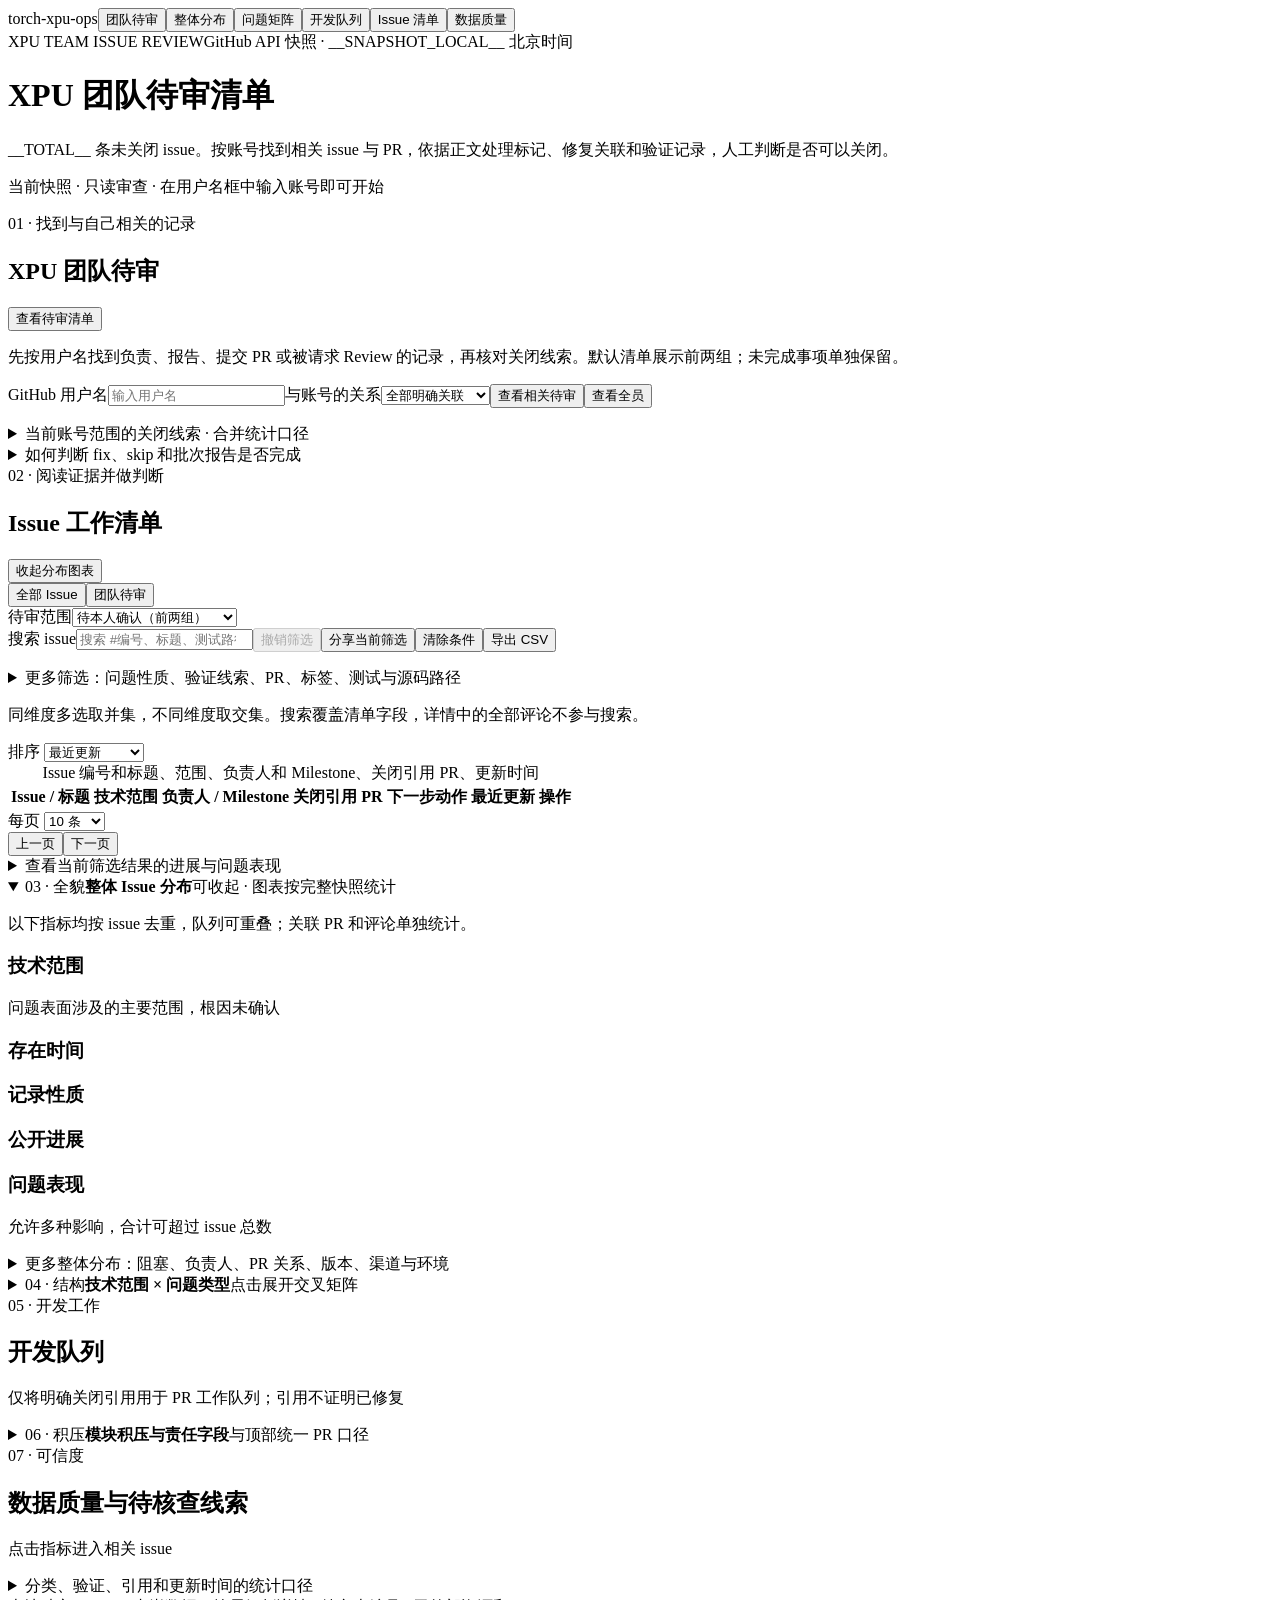
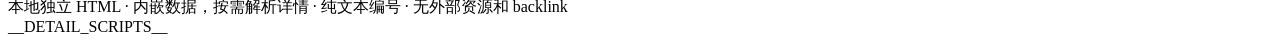
==== commit 062fdc35: "Remove example username from review filter placeholder" ====
--- a/tools/report-template.html
+++ b/tools/report-template.html
@@ -9,7 +9,7 @@
 <nav class="nav" aria-label="工作台导航"><div class="nav-inner"><span class="nav-brand">torch-xpu-ops</span><button type="button" data-nav="closurePanel" class="nav-primary" aria-current="location">团队待审</button><button type="button" data-nav="overview">整体分布</button><button type="button" data-nav="impactMatrix">问题矩阵</button><button type="button" data-nav="queuesSection">开发队列</button><button type="button" data-nav="worklist">Issue 清单</button><button type="button" data-nav="quality">数据质量</button></div></nav>
 <main>
 <header><div class="topline"><span class="eyebrow">XPU TEAM ISSUE REVIEW</span><span class="muted">GitHub API 快照 · __SNAPSHOT_LOCAL__ 北京时间</span></div><h1>XPU 团队待审清单</h1><p class="lede">__TOTAL__ 条未关闭 issue。按账号找到相关 issue 与 PR，依据正文处理标记、修复关联和验证记录，人工判断是否可以关闭。</p><p class="caption header-note">当前快照 · 只读审查 · 在用户名框中输入账号即可开始</p></header>
-<section class="panel closure-panel" id="closurePanel" aria-labelledby="closureTitle"><div class="section-heading"><div><span class="eyebrow">01 · 找到与自己相关的记录</span><h2 id="closureTitle">XPU 团队待审</h2></div><button type="button" class="button primary" data-view="closure">查看待审清单</button></div><p class="caption">先按用户名找到负责、报告、提交 PR 或被请求 Review 的记录，再核对关闭线索。默认清单展示前两组；未完成事项单独保留。</p><div id="teamControls" class="team-controls"><form id="teamPersonForm" class="team-person-form"><label>GitHub 用户名<input id="teamPerson" type="search" list="teamUsers" autocomplete="off" placeholder="输入用户名，例如 laifenxiawucha"></label><datalist id="teamUsers"></datalist><label>与账号的关系<select id="teamRelation"><option value="all">全部明确关联</option><option value="assignee">Issue 负责人</option><option value="reporter">Issue 报告者</option><option value="pr_author">关联 PR 作者</option><option value="reviewer">被请求 Review</option></select></label><button class="button primary" type="submit">查看相关待审</button><button class="button" id="teamClearPerson" type="button">查看全员</button></form><p id="teamContext" class="caption" role="status" aria-live="polite"></p></div><div id="closureStats" class="closure-stats"></div><details class="disclosure"><summary>当前账号范围的关闭线索 · 合并统计口径</summary><div id="closureReasons" class="closure-reasons"></div><p id="closureDefinition" class="caption"></p></details><details class="disclosure"><summary>如何判断 fix、skip 和批次报告是否完成</summary><div class="method-grid"><p><strong>修复与目标版本</strong>仅有 PR 合并不足以判断全部问题解决；仍需核对覆盖范围、目标分支、PyTorch pin 与合并后的反馈。</p><p><strong>批次报告与遗留缺陷</strong>批次报告可以在分流完成后审查关闭；专门记录 skip 原因、能力缺口或恢复测试的 issue 继续承载后续工作。</p><p><strong>逐项处理证据</strong>通过、调整条件后通过、绕过问题后通过、修复合并、skip / xfail、测试删除替换、转移跟踪分别统计。删除线仅表示标记处理；未完整解析的清单保留覆盖未知。</p><p><strong>证据来源</strong>纳入 GitHub Actions 的 nightly 通过记录和人工讨论；保留纯文本 run 编号、workflow、分支与 commit，配置未匹配时保持待确认。自动生成的分析按正文归属识别，人工账号发布也不代表人工确认。Bot 指令、修复计划和代理叙述不直接作为完成证明。近期失败、未收集测试和分支差异需人工核对。</p></div></details></section>
+<section class="panel closure-panel" id="closurePanel" aria-labelledby="closureTitle"><div class="section-heading"><div><span class="eyebrow">01 · 找到与自己相关的记录</span><h2 id="closureTitle">XPU 团队待审</h2></div><button type="button" class="button primary" data-view="closure">查看待审清单</button></div><p class="caption">先按用户名找到负责、报告、提交 PR 或被请求 Review 的记录，再核对关闭线索。默认清单展示前两组；未完成事项单独保留。</p><div id="teamControls" class="team-controls"><form id="teamPersonForm" class="team-person-form"><label>GitHub 用户名<input id="teamPerson" type="search" list="teamUsers" autocomplete="off" placeholder="输入用户名"></label><datalist id="teamUsers"></datalist><label>与账号的关系<select id="teamRelation"><option value="all">全部明确关联</option><option value="assignee">Issue 负责人</option><option value="reporter">Issue 报告者</option><option value="pr_author">关联 PR 作者</option><option value="reviewer">被请求 Review</option></select></label><button class="button primary" type="submit">查看相关待审</button><button class="button" id="teamClearPerson" type="button">查看全员</button></form><p id="teamContext" class="caption" role="status" aria-live="polite"></p></div><div id="closureStats" class="closure-stats"></div><details class="disclosure"><summary>当前账号范围的关闭线索 · 合并统计口径</summary><div id="closureReasons" class="closure-reasons"></div><p id="closureDefinition" class="caption"></p></details><details class="disclosure"><summary>如何判断 fix、skip 和批次报告是否完成</summary><div class="method-grid"><p><strong>修复与目标版本</strong>仅有 PR 合并不足以判断全部问题解决；仍需核对覆盖范围、目标分支、PyTorch pin 与合并后的反馈。</p><p><strong>批次报告与遗留缺陷</strong>批次报告可以在分流完成后审查关闭；专门记录 skip 原因、能力缺口或恢复测试的 issue 继续承载后续工作。</p><p><strong>逐项处理证据</strong>通过、调整条件后通过、绕过问题后通过、修复合并、skip / xfail、测试删除替换、转移跟踪分别统计。删除线仅表示标记处理；未完整解析的清单保留覆盖未知。</p><p><strong>证据来源</strong>纳入 GitHub Actions 的 nightly 通过记录和人工讨论；保留纯文本 run 编号、workflow、分支与 commit，配置未匹配时保持待确认。自动生成的分析按正文归属识别，人工账号发布也不代表人工确认。Bot 指令、修复计划和代理叙述不直接作为完成证明。近期失败、未收集测试和分支差异需人工核对。</p></div></details></section>
 <section class="panel" id="worklist" aria-labelledby="worklistTitle"><div class="section-heading"><div><span class="eyebrow">02 · 阅读证据并做判断</span><h2 id="worklistTitle">Issue 工作清单</h2></div><button id="collapseOverview" type="button" class="button">收起分布图表</button></div><div class="view-switch" role="group" aria-label="清单视图"><button type="button" class="button" data-view="developer" aria-pressed="true">全部 Issue</button><button type="button" class="button" data-view="closure" aria-pressed="false">团队待审</button></div><label class="inline-field team-mode">待审范围<select id="teamGroup"><option value="pending">待本人确认（前两组）</option><option value="priority">建议优先核对</option><option value="confirm">有关闭线索，需本人确认</option><option value="blocked">仍有明确未完成事项</option><option value="all">全部线索（含未完成）</option></select></label><div class="search-line"><label class="search-box"><span class="sr-only">搜索 issue</span><input id="search" type="search" placeholder="搜索 #编号、标题、测试路径、错误、PR 或负责人…" autocomplete="off"></label><button id="undo" class="button" type="button" disabled>撤销筛选</button><button id="share" class="button" type="button">分享当前筛选</button><button id="reset" class="button" type="button">清除条件</button><button id="export" class="button primary" type="button">导出 CSV</button></div><p id="restoreNotice" class="restore-notice" role="status" hidden></p><p id="shareStatus" class="caption" role="status" aria-live="polite"></p><div id="filters" class="filters"></div><details class="advanced disclosure"><summary>更多筛选：问题性质、验证线索、PR、标签、测试与源码路径</summary><div id="advancedFilters" class="filters"></div></details><div id="chips" class="chips" role="group" aria-label="已应用的筛选条件"></div><div class="table-tools"><div><p id="resultCount" role="status" aria-live="polite" class="result-count"></p><p class="caption" id="worklistHint">同维度多选取并集，不同维度取交集。搜索覆盖清单字段，详情中的全部评论不参与搜索。</p></div><label class="inline-field">排序 <select id="sort"><option value="updated-desc">最近更新</option><option value="closure-priority">待审优先顺序</option><option value="age-desc">创建最早</option><option value="age-asc">创建最新</option><option value="activity-desc">最近人工评论</option><option value="activity-asc">最早人工评论</option><option value="issue-desc">编号从大到小</option><option value="comments-desc">评论最多</option></select></label></div><div class="table-wrap desktop-table"><table class="issue-table"><caption class="sr-only">Issue 编号和标题、范围、负责人和 Milestone、关闭引用 PR、更新时间</caption><thead id="worklistHead"><tr><th scope="col">Issue / 标题</th><th scope="col">技术范围</th><th scope="col">负责人 / Milestone</th><th scope="col">关闭引用 PR</th><th scope="col">下一步动作</th><th scope="col">最近更新</th><th scope="col"><span class="sr-only">操作</span></th></tr></thead><tbody id="rows"></tbody></table></div><div class="pager"><label class="inline-field">每页 <select id="pageSize"><option value="10">10 条</option><option value="25">25 条</option><option value="50">50 条</option><option value="100">100 条</option></select></label><div class="pager-controls"><button id="prev" type="button" class="button">上一页</button><span id="pageInfo" class="caption"></span><button id="next" type="button" class="button">下一页</button></div></div><details class="disclosure" id="filteredCharts"><summary>查看当前筛选结果的进展与问题表现</summary><p class="caption" id="chartDenominator"></p><div class="extra-grid"><section class="chart-card"><h3>公开进展</h3><div id="progressChart"></div></section><section class="chart-card"><h3>公开阻塞线索</h3><div id="blockerChart"></div></section><section class="chart-card"><h3>问题表现</h3><div id="impactChart"></div></section></div></details></section>
 
 <details class="panel overview-panel" id="overview" open><summary class="section-summary"><span><span class="eyebrow">03 · 全貌</span><strong>整体 Issue 分布</strong></span><span class="muted">可收起 · 图表按完整快照统计</span></summary><div class="panel-body"><div id="facts" class="facts" aria-label="完整快照关键指标"></div><p class="caption">以下指标均按 issue 去重，队列可重叠；关联 PR 和评论单独统计。</p><p id="overviewSummary" class="overview-summary"></p><p class="caption" id="overviewDenominator"></p><div class="overview-grid"><section class="chart-card scope-card"><h3>技术范围</h3><p class="caption">问题表面涉及的主要范围，根因未确认</p><div id="overviewScope"></div></section><section class="chart-card"><h3>存在时间</h3><div id="overviewAge"></div></section><section class="chart-card"><h3>记录性质</h3><div id="overviewNature"></div></section><section class="chart-card"><h3>公开进展</h3><div id="overviewProgress"></div></section><section class="chart-card"><h3>问题表现</h3><p class="caption">允许多种影响，合计可超过 issue 总数</p><div id="overviewImpact"></div></section></div><details id="extraOverview" class="disclosure"><summary>更多整体分布：阻塞、负责人、PR 关系、版本、渠道与环境</summary><div class="extra-grid"><section class="chart-card"><h3>公开阻塞线索</h3><div id="overviewBlocker"></div></section><section class="chart-card"><h3>GitHub 负责人状态</h3><div id="overviewOwner"></div></section><section class="chart-card"><h3>关闭引用 PR 状态</h3><div id="overviewPR"></div></section><section class="chart-card"><h3>目标 Milestone</h3><div id="overviewMilestone"></div></section><section class="chart-card"><h3>操作系统线索</h3><div id="overviewOS"></div></section><section class="chart-card"><h3>发现渠道</h3><p class="caption">UT、E2E、CI 可重叠，渠道不表示故障类型</p><div id="overviewDiscovery"></div></section><section class="chart-card"><h3>复现材料线索</h3><div id="overviewMaterials"></div></section><section class="chart-card"><h3>PR 引用关系</h3><div id="overviewRelations"></div></section><section class="chart-card"><h3>硬件线索</h3><div id="overviewHardware"></div></section></div></details></div></details>
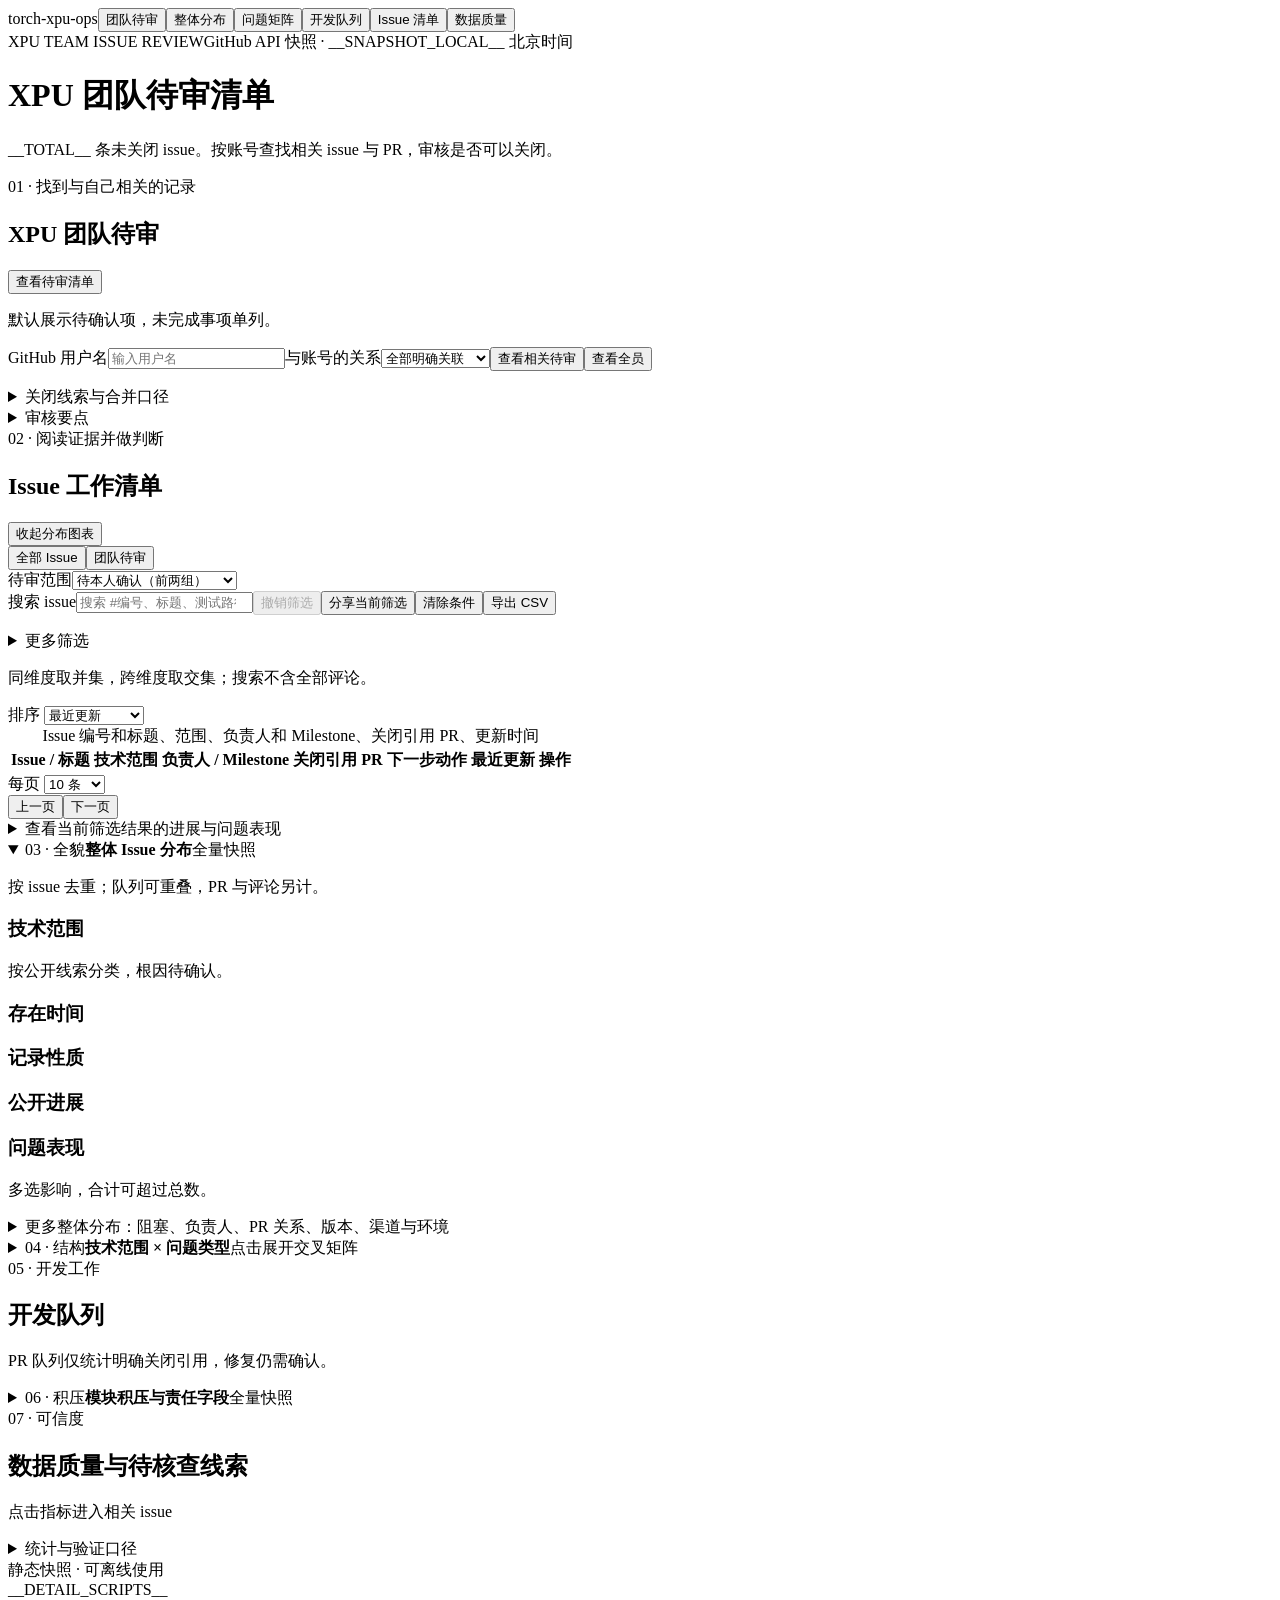
==== commit ee7248a0: "Condense report guidance and explanatory notes" ====
--- a/tools/report-template.html
+++ b/tools/report-template.html
@@ -8,16 +8,16 @@
 <body>
 <nav class="nav" aria-label="工作台导航"><div class="nav-inner"><span class="nav-brand">torch-xpu-ops</span><button type="button" data-nav="closurePanel" class="nav-primary" aria-current="location">团队待审</button><button type="button" data-nav="overview">整体分布</button><button type="button" data-nav="impactMatrix">问题矩阵</button><button type="button" data-nav="queuesSection">开发队列</button><button type="button" data-nav="worklist">Issue 清单</button><button type="button" data-nav="quality">数据质量</button></div></nav>
 <main>
-<header><div class="topline"><span class="eyebrow">XPU TEAM ISSUE REVIEW</span><span class="muted">GitHub API 快照 · __SNAPSHOT_LOCAL__ 北京时间</span></div><h1>XPU 团队待审清单</h1><p class="lede">__TOTAL__ 条未关闭 issue。按账号找到相关 issue 与 PR，依据正文处理标记、修复关联和验证记录，人工判断是否可以关闭。</p><p class="caption header-note">当前快照 · 只读审查 · 在用户名框中输入账号即可开始</p></header>
-<section class="panel closure-panel" id="closurePanel" aria-labelledby="closureTitle"><div class="section-heading"><div><span class="eyebrow">01 · 找到与自己相关的记录</span><h2 id="closureTitle">XPU 团队待审</h2></div><button type="button" class="button primary" data-view="closure">查看待审清单</button></div><p class="caption">先按用户名找到负责、报告、提交 PR 或被请求 Review 的记录，再核对关闭线索。默认清单展示前两组；未完成事项单独保留。</p><div id="teamControls" class="team-controls"><form id="teamPersonForm" class="team-person-form"><label>GitHub 用户名<input id="teamPerson" type="search" list="teamUsers" autocomplete="off" placeholder="输入用户名"></label><datalist id="teamUsers"></datalist><label>与账号的关系<select id="teamRelation"><option value="all">全部明确关联</option><option value="assignee">Issue 负责人</option><option value="reporter">Issue 报告者</option><option value="pr_author">关联 PR 作者</option><option value="reviewer">被请求 Review</option></select></label><button class="button primary" type="submit">查看相关待审</button><button class="button" id="teamClearPerson" type="button">查看全员</button></form><p id="teamContext" class="caption" role="status" aria-live="polite"></p></div><div id="closureStats" class="closure-stats"></div><details class="disclosure"><summary>当前账号范围的关闭线索 · 合并统计口径</summary><div id="closureReasons" class="closure-reasons"></div><p id="closureDefinition" class="caption"></p></details><details class="disclosure"><summary>如何判断 fix、skip 和批次报告是否完成</summary><div class="method-grid"><p><strong>修复与目标版本</strong>仅有 PR 合并不足以判断全部问题解决；仍需核对覆盖范围、目标分支、PyTorch pin 与合并后的反馈。</p><p><strong>批次报告与遗留缺陷</strong>批次报告可以在分流完成后审查关闭；专门记录 skip 原因、能力缺口或恢复测试的 issue 继续承载后续工作。</p><p><strong>逐项处理证据</strong>通过、调整条件后通过、绕过问题后通过、修复合并、skip / xfail、测试删除替换、转移跟踪分别统计。删除线仅表示标记处理；未完整解析的清单保留覆盖未知。</p><p><strong>证据来源</strong>纳入 GitHub Actions 的 nightly 通过记录和人工讨论；保留纯文本 run 编号、workflow、分支与 commit，配置未匹配时保持待确认。自动生成的分析按正文归属识别，人工账号发布也不代表人工确认。Bot 指令、修复计划和代理叙述不直接作为完成证明。近期失败、未收集测试和分支差异需人工核对。</p></div></details></section>
-<section class="panel" id="worklist" aria-labelledby="worklistTitle"><div class="section-heading"><div><span class="eyebrow">02 · 阅读证据并做判断</span><h2 id="worklistTitle">Issue 工作清单</h2></div><button id="collapseOverview" type="button" class="button">收起分布图表</button></div><div class="view-switch" role="group" aria-label="清单视图"><button type="button" class="button" data-view="developer" aria-pressed="true">全部 Issue</button><button type="button" class="button" data-view="closure" aria-pressed="false">团队待审</button></div><label class="inline-field team-mode">待审范围<select id="teamGroup"><option value="pending">待本人确认（前两组）</option><option value="priority">建议优先核对</option><option value="confirm">有关闭线索，需本人确认</option><option value="blocked">仍有明确未完成事项</option><option value="all">全部线索（含未完成）</option></select></label><div class="search-line"><label class="search-box"><span class="sr-only">搜索 issue</span><input id="search" type="search" placeholder="搜索 #编号、标题、测试路径、错误、PR 或负责人…" autocomplete="off"></label><button id="undo" class="button" type="button" disabled>撤销筛选</button><button id="share" class="button" type="button">分享当前筛选</button><button id="reset" class="button" type="button">清除条件</button><button id="export" class="button primary" type="button">导出 CSV</button></div><p id="restoreNotice" class="restore-notice" role="status" hidden></p><p id="shareStatus" class="caption" role="status" aria-live="polite"></p><div id="filters" class="filters"></div><details class="advanced disclosure"><summary>更多筛选：问题性质、验证线索、PR、标签、测试与源码路径</summary><div id="advancedFilters" class="filters"></div></details><div id="chips" class="chips" role="group" aria-label="已应用的筛选条件"></div><div class="table-tools"><div><p id="resultCount" role="status" aria-live="polite" class="result-count"></p><p class="caption" id="worklistHint">同维度多选取并集，不同维度取交集。搜索覆盖清单字段，详情中的全部评论不参与搜索。</p></div><label class="inline-field">排序 <select id="sort"><option value="updated-desc">最近更新</option><option value="closure-priority">待审优先顺序</option><option value="age-desc">创建最早</option><option value="age-asc">创建最新</option><option value="activity-desc">最近人工评论</option><option value="activity-asc">最早人工评论</option><option value="issue-desc">编号从大到小</option><option value="comments-desc">评论最多</option></select></label></div><div class="table-wrap desktop-table"><table class="issue-table"><caption class="sr-only">Issue 编号和标题、范围、负责人和 Milestone、关闭引用 PR、更新时间</caption><thead id="worklistHead"><tr><th scope="col">Issue / 标题</th><th scope="col">技术范围</th><th scope="col">负责人 / Milestone</th><th scope="col">关闭引用 PR</th><th scope="col">下一步动作</th><th scope="col">最近更新</th><th scope="col"><span class="sr-only">操作</span></th></tr></thead><tbody id="rows"></tbody></table></div><div class="pager"><label class="inline-field">每页 <select id="pageSize"><option value="10">10 条</option><option value="25">25 条</option><option value="50">50 条</option><option value="100">100 条</option></select></label><div class="pager-controls"><button id="prev" type="button" class="button">上一页</button><span id="pageInfo" class="caption"></span><button id="next" type="button" class="button">下一页</button></div></div><details class="disclosure" id="filteredCharts"><summary>查看当前筛选结果的进展与问题表现</summary><p class="caption" id="chartDenominator"></p><div class="extra-grid"><section class="chart-card"><h3>公开进展</h3><div id="progressChart"></div></section><section class="chart-card"><h3>公开阻塞线索</h3><div id="blockerChart"></div></section><section class="chart-card"><h3>问题表现</h3><div id="impactChart"></div></section></div></details></section>
+<header><div class="topline"><span class="eyebrow">XPU TEAM ISSUE REVIEW</span><span class="muted">GitHub API 快照 · __SNAPSHOT_LOCAL__ 北京时间</span></div><h1>XPU 团队待审清单</h1><p class="lede">__TOTAL__ 条未关闭 issue。按账号查找相关 issue 与 PR，审核是否可以关闭。</p></header>
+<section class="panel closure-panel" id="closurePanel" aria-labelledby="closureTitle"><div class="section-heading"><div><span class="eyebrow">01 · 找到与自己相关的记录</span><h2 id="closureTitle">XPU 团队待审</h2></div><button type="button" class="button primary" data-view="closure">查看待审清单</button></div><p class="caption">默认展示待确认项，未完成事项单列。</p><div id="teamControls" class="team-controls"><form id="teamPersonForm" class="team-person-form"><label>GitHub 用户名<input id="teamPerson" type="search" list="teamUsers" autocomplete="off" placeholder="输入用户名"></label><datalist id="teamUsers"></datalist><label>与账号的关系<select id="teamRelation"><option value="all">全部明确关联</option><option value="assignee">Issue 负责人</option><option value="reporter">Issue 报告者</option><option value="pr_author">关联 PR 作者</option><option value="reviewer">被请求 Review</option></select></label><button class="button primary" type="submit">查看相关待审</button><button class="button" id="teamClearPerson" type="button">查看全员</button></form><p id="teamContext" class="caption" role="status" aria-live="polite"></p></div><div id="closureStats" class="closure-stats"></div><details class="disclosure"><summary>关闭线索与合并口径</summary><div id="closureReasons" class="closure-reasons"></div><p id="closureDefinition" class="caption"></p></details><details class="disclosure"><summary>审核要点</summary><div class="method-grid"><p><strong>修复与目标版本</strong>核对修复范围、目标分支、PyTorch pin、复测及后续反馈。</p><p><strong>批次报告与遗留缺陷</strong>批次分流完成后可审查关闭；skip 原因、能力缺口及恢复测试仍需跟踪。</p><p><strong>逐项处理证据</strong>条件通过、绕过后通过与 skip 分列；删除线不算通过，清单未完整解析时覆盖未知。</p><p><strong>证据来源</strong>按正文识别自动分析，不按账号认定人工确认。nightly 与人工记录均需核对运行配置；Bot 指令、计划和代理叙述不作完成证明。</p></div></details></section>
+<section class="panel" id="worklist" aria-labelledby="worklistTitle"><div class="section-heading"><div><span class="eyebrow">02 · 阅读证据并做判断</span><h2 id="worklistTitle">Issue 工作清单</h2></div><button id="collapseOverview" type="button" class="button">收起分布图表</button></div><div class="view-switch" role="group" aria-label="清单视图"><button type="button" class="button" data-view="developer" aria-pressed="true">全部 Issue</button><button type="button" class="button" data-view="closure" aria-pressed="false">团队待审</button></div><label class="inline-field team-mode">待审范围<select id="teamGroup"><option value="pending">待本人确认（前两组）</option><option value="priority">建议优先核对</option><option value="confirm">有关闭线索，需本人确认</option><option value="blocked">仍有明确未完成事项</option><option value="all">全部线索（含未完成）</option></select></label><div class="search-line"><label class="search-box"><span class="sr-only">搜索 issue</span><input id="search" type="search" placeholder="搜索 #编号、标题、测试路径、错误、PR 或负责人…" autocomplete="off"></label><button id="undo" class="button" type="button" disabled>撤销筛选</button><button id="share" class="button" type="button">分享当前筛选</button><button id="reset" class="button" type="button">清除条件</button><button id="export" class="button primary" type="button">导出 CSV</button></div><p id="restoreNotice" class="restore-notice" role="status" hidden></p><p id="shareStatus" class="caption" role="status" aria-live="polite"></p><div id="filters" class="filters"></div><details class="advanced disclosure"><summary>更多筛选</summary><div id="advancedFilters" class="filters"></div></details><div id="chips" class="chips" role="group" aria-label="已应用的筛选条件"></div><div class="table-tools"><div><p id="resultCount" role="status" aria-live="polite" class="result-count"></p><p class="caption" id="worklistHint">同维度取并集，跨维度取交集；搜索不含全部评论。</p></div><label class="inline-field">排序 <select id="sort"><option value="updated-desc">最近更新</option><option value="closure-priority">待审优先顺序</option><option value="age-desc">创建最早</option><option value="age-asc">创建最新</option><option value="activity-desc">最近人工评论</option><option value="activity-asc">最早人工评论</option><option value="issue-desc">编号从大到小</option><option value="comments-desc">评论最多</option></select></label></div><div class="table-wrap desktop-table"><table class="issue-table"><caption class="sr-only">Issue 编号和标题、范围、负责人和 Milestone、关闭引用 PR、更新时间</caption><thead id="worklistHead"><tr><th scope="col">Issue / 标题</th><th scope="col">技术范围</th><th scope="col">负责人 / Milestone</th><th scope="col">关闭引用 PR</th><th scope="col">下一步动作</th><th scope="col">最近更新</th><th scope="col"><span class="sr-only">操作</span></th></tr></thead><tbody id="rows"></tbody></table></div><div class="pager"><label class="inline-field">每页 <select id="pageSize"><option value="10">10 条</option><option value="25">25 条</option><option value="50">50 条</option><option value="100">100 条</option></select></label><div class="pager-controls"><button id="prev" type="button" class="button">上一页</button><span id="pageInfo" class="caption"></span><button id="next" type="button" class="button">下一页</button></div></div><details class="disclosure" id="filteredCharts"><summary>查看当前筛选结果的进展与问题表现</summary><p class="caption" id="chartDenominator"></p><div class="extra-grid"><section class="chart-card"><h3>公开进展</h3><div id="progressChart"></div></section><section class="chart-card"><h3>公开阻塞线索</h3><div id="blockerChart"></div></section><section class="chart-card"><h3>问题表现</h3><div id="impactChart"></div></section></div></details></section>
 
-<details class="panel overview-panel" id="overview" open><summary class="section-summary"><span><span class="eyebrow">03 · 全貌</span><strong>整体 Issue 分布</strong></span><span class="muted">可收起 · 图表按完整快照统计</span></summary><div class="panel-body"><div id="facts" class="facts" aria-label="完整快照关键指标"></div><p class="caption">以下指标均按 issue 去重，队列可重叠；关联 PR 和评论单独统计。</p><p id="overviewSummary" class="overview-summary"></p><p class="caption" id="overviewDenominator"></p><div class="overview-grid"><section class="chart-card scope-card"><h3>技术范围</h3><p class="caption">问题表面涉及的主要范围，根因未确认</p><div id="overviewScope"></div></section><section class="chart-card"><h3>存在时间</h3><div id="overviewAge"></div></section><section class="chart-card"><h3>记录性质</h3><div id="overviewNature"></div></section><section class="chart-card"><h3>公开进展</h3><div id="overviewProgress"></div></section><section class="chart-card"><h3>问题表现</h3><p class="caption">允许多种影响，合计可超过 issue 总数</p><div id="overviewImpact"></div></section></div><details id="extraOverview" class="disclosure"><summary>更多整体分布：阻塞、负责人、PR 关系、版本、渠道与环境</summary><div class="extra-grid"><section class="chart-card"><h3>公开阻塞线索</h3><div id="overviewBlocker"></div></section><section class="chart-card"><h3>GitHub 负责人状态</h3><div id="overviewOwner"></div></section><section class="chart-card"><h3>关闭引用 PR 状态</h3><div id="overviewPR"></div></section><section class="chart-card"><h3>目标 Milestone</h3><div id="overviewMilestone"></div></section><section class="chart-card"><h3>操作系统线索</h3><div id="overviewOS"></div></section><section class="chart-card"><h3>发现渠道</h3><p class="caption">UT、E2E、CI 可重叠，渠道不表示故障类型</p><div id="overviewDiscovery"></div></section><section class="chart-card"><h3>复现材料线索</h3><div id="overviewMaterials"></div></section><section class="chart-card"><h3>PR 引用关系</h3><div id="overviewRelations"></div></section><section class="chart-card"><h3>硬件线索</h3><div id="overviewHardware"></div></section></div></details></div></details>
-<details class="panel" id="impactMatrix"><summary class="section-summary"><span><span class="eyebrow">04 · 结构</span><strong>技术范围 × 问题类型</strong></span><span class="muted">点击展开交叉矩阵</span></summary><div class="panel-body"><div class="section-heading"><p class="caption" id="matrixTotal"></p><label class="inline-field">显示 <select id="matrixMode"><option value="count">Issue 数量</option><option value="percent">模块内占比</option></select></label></div><p class="caption">点击格子查看交集；未知影响使用中性灰。按列可重复计入同一 issue；占比以该行模块的 issue 总数为分母。</p><div class="table-wrap"><table class="matrix-table"><caption class="sr-only">全量 issue 技术范围和问题表现交叉分布</caption><thead id="matrixHead"></thead><tbody id="matrixRows"></tbody></table></div></div></details>
-<section class="panel" id="queuesSection" aria-labelledby="queueTitle"><div class="section-heading"><div><span class="eyebrow">05 · 开发工作</span><h2 id="queueTitle">开发队列</h2></div><p class="caption">仅将明确关闭引用用于 PR 工作队列；引用不证明已修复</p></div><div id="queues" class="queues"></div><p id="queueNote" class="caption"></p></section>
-<details class="panel" id="scopePanel"><summary class="section-summary"><span><span class="eyebrow">06 · 积压</span><strong>模块积压与责任字段</strong></span><span class="muted">与顶部统一 PR 口径</span></summary><div class="panel-body"><p class="caption">负责人字段为空与实际阻塞分开统计。关闭引用 PR 进行中按 issue 去重。</p><div class="table-wrap"><table class="scope-table"><caption class="sr-only">各技术范围的积压、负责人缺失和关闭引用 PR 记录</caption><thead><tr><th scope="col">技术范围</th><th scope="col">全部 issue</th><th scope="col">超过 180 天</th><th scope="col">未设置 assignee</th><th scope="col">关闭引用 PR 进行中</th></tr></thead><tbody id="scopeRows"></tbody></table></div></div></details>
-<section class="panel" id="quality" aria-labelledby="qualityTitle"><div class="section-heading"><div><span class="eyebrow">07 · 可信度</span><h2 id="qualityTitle">数据质量与待核查线索</h2></div><p class="caption">点击指标进入相关 issue</p></div><div id="qualityCards" class="quality-grid"></div><p id="collectionInfo" class="caption"></p><details class="disclosure"><summary>分类、验证、引用和更新时间的统计口径</summary><div class="method-grid"><p><strong>规则分类与人工核查</strong>技术范围、问题表现和性质是公开线索，不能替代根因定位。允许通过 overrides.json 记录核查人、日期、证据和更正，未核查不伪装成已确认。</p><p><strong>复现与验证</strong>测试路径、代码块和命令只是原文材料，页面没有执行它们。人工评论的“仍失败/未复现”等仅作待核查线索；最近验证版本须人工记录。</p><p><strong>PR 与阻塞</strong>关闭引用是 GitHub 提供的关联机制，不保证真实修复。普通引用不据此认定为修复 PR，也不能排除其修复作用。未设置负责人和评论间隔不作为阻塞原因。</p><p><strong>全局与筛选</strong>整体分布使用全部未关闭 issue，矩阵可切换行内占比。清单及其展开图使用当前筛选子集。没有旧快照对比，也不按规则推断严重度。</p></div></details></section>
-<footer>本地独立 HTML · 内嵌数据，按需解析详情 · 纯文本编号 · 无外部资源和 backlink</footer><noscript><p class="panel">此工作台需要 JavaScript 以展示统计与筛选。</p></noscript>
+<details class="panel overview-panel" id="overview" open><summary class="section-summary"><span><span class="eyebrow">03 · 全貌</span><strong>整体 Issue 分布</strong></span><span class="muted">全量快照</span></summary><div class="panel-body"><div id="facts" class="facts" aria-label="完整快照关键指标"></div><p class="caption">按 issue 去重；队列可重叠，PR 与评论另计。</p><p id="overviewSummary" class="overview-summary"></p><p class="caption" id="overviewDenominator"></p><div class="overview-grid"><section class="chart-card scope-card"><h3>技术范围</h3><p class="caption">按公开线索分类，根因待确认。</p><div id="overviewScope"></div></section><section class="chart-card"><h3>存在时间</h3><div id="overviewAge"></div></section><section class="chart-card"><h3>记录性质</h3><div id="overviewNature"></div></section><section class="chart-card"><h3>公开进展</h3><div id="overviewProgress"></div></section><section class="chart-card"><h3>问题表现</h3><p class="caption">多选影响，合计可超过总数。</p><div id="overviewImpact"></div></section></div><details id="extraOverview" class="disclosure"><summary>更多整体分布：阻塞、负责人、PR 关系、版本、渠道与环境</summary><div class="extra-grid"><section class="chart-card"><h3>公开阻塞线索</h3><div id="overviewBlocker"></div></section><section class="chart-card"><h3>GitHub 负责人状态</h3><div id="overviewOwner"></div></section><section class="chart-card"><h3>关闭引用 PR 状态</h3><div id="overviewPR"></div></section><section class="chart-card"><h3>目标 Milestone</h3><div id="overviewMilestone"></div></section><section class="chart-card"><h3>操作系统线索</h3><div id="overviewOS"></div></section><section class="chart-card"><h3>发现渠道</h3><p class="caption">渠道可重叠，与故障类型分开统计。</p><div id="overviewDiscovery"></div></section><section class="chart-card"><h3>复现材料线索</h3><div id="overviewMaterials"></div></section><section class="chart-card"><h3>PR 引用关系</h3><div id="overviewRelations"></div></section><section class="chart-card"><h3>硬件线索</h3><div id="overviewHardware"></div></section></div></details></div></details>
+<details class="panel" id="impactMatrix"><summary class="section-summary"><span><span class="eyebrow">04 · 结构</span><strong>技术范围 × 问题类型</strong></span><span class="muted">点击展开交叉矩阵</span></summary><div class="panel-body"><div class="section-heading"><p class="caption" id="matrixTotal"></p><label class="inline-field">显示 <select id="matrixMode"><option value="count">Issue 数量</option><option value="percent">模块内占比</option></select></label></div><p class="caption">点击查看交集；影响可多选，占比以行内 issue 数为分母。</p><div class="table-wrap"><table class="matrix-table"><caption class="sr-only">全量 issue 技术范围和问题表现交叉分布</caption><thead id="matrixHead"></thead><tbody id="matrixRows"></tbody></table></div></div></details>
+<section class="panel" id="queuesSection" aria-labelledby="queueTitle"><div class="section-heading"><div><span class="eyebrow">05 · 开发工作</span><h2 id="queueTitle">开发队列</h2></div><p class="caption">PR 队列仅统计明确关闭引用，修复仍需确认。</p></div><div id="queues" class="queues"></div><p id="queueNote" class="caption"></p></section>
+<details class="panel" id="scopePanel"><summary class="section-summary"><span><span class="eyebrow">06 · 积压</span><strong>模块积压与责任字段</strong></span><span class="muted">全量快照</span></summary><div class="panel-body"><p class="caption">无 assignee 不等于阻塞；进行中 PR 按 issue 去重。</p><div class="table-wrap"><table class="scope-table"><caption class="sr-only">各技术范围的积压、负责人缺失和关闭引用 PR 记录</caption><thead><tr><th scope="col">技术范围</th><th scope="col">全部 issue</th><th scope="col">超过 180 天</th><th scope="col">未设置 assignee</th><th scope="col">关闭引用 PR 进行中</th></tr></thead><tbody id="scopeRows"></tbody></table></div></div></details>
+<section class="panel" id="quality" aria-labelledby="qualityTitle"><div class="section-heading"><div><span class="eyebrow">07 · 可信度</span><h2 id="qualityTitle">数据质量与待核查线索</h2></div><p class="caption">点击指标进入相关 issue</p></div><div id="qualityCards" class="quality-grid"></div><p id="collectionInfo" class="caption"></p><details class="disclosure"><summary>统计与验证口径</summary><div class="method-grid"><p><strong>规则分类与人工核查</strong>规则分类仅供定位；人工核查保留核查人、日期和依据。</p><p><strong>复现与验证</strong>路径、代码与命令为原文材料，未执行；复测结果和版本需人工核对。</p><p><strong>PR 与阻塞</strong>两类 PR 引用分开统计，修复关系均需核对；无 assignee 或久未评论不算阻塞。</p><p><strong>全局与筛选</strong>整体分布按全部 open issue 统计；清单及展开图按当前筛选统计，矩阵占比以行内 issue 数为分母。</p></div></details></section>
+<footer>静态快照 · 可离线使用</footer><noscript><p class="panel">此工作台需要 JavaScript 以展示统计与筛选。</p></noscript>
 </main>
 <dialog id="issueDialog" aria-labelledby="dialogTitle"><div class="dialog-top"><div><p id="dialogNumber" class="eyebrow"></p><h2 id="dialogTitle"></h2></div><button id="closeDialog" type="button" class="button" aria-label="关闭详情">关闭</button></div><div id="dialogContent"></div></dialog>
 <dialog id="copyDialog" aria-labelledby="copyTitle"><div class="dialog-top"><h2 id="copyTitle">选中并复制下面的内容</h2><button type="button" id="closeCopy" class="button">关闭</button></div><textarea id="copyFallback" class="share-input evidence" rows="8" aria-label="待复制内容"></textarea></dialog>
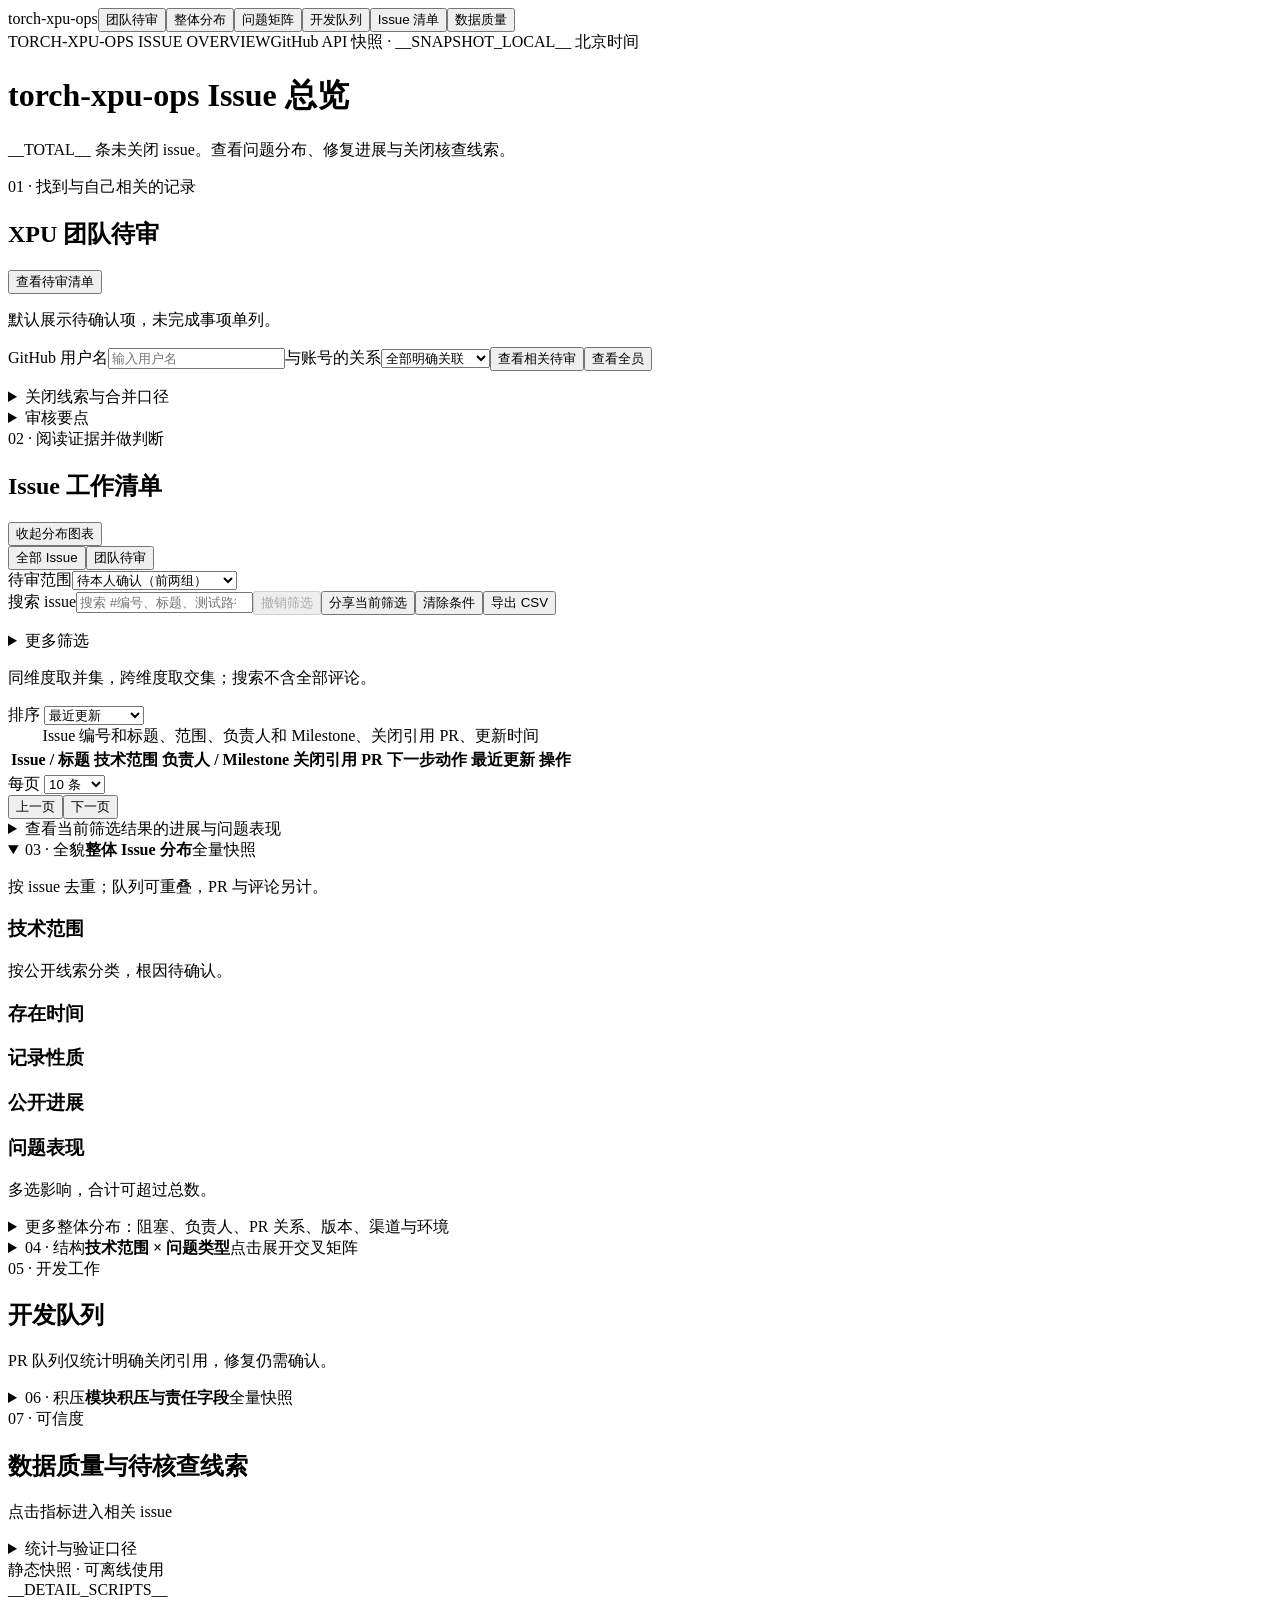
==== commit 507d2782: "Rename report to torch-xpu-ops Issue overview" ====
--- a/tools/report-template.html
+++ b/tools/report-template.html
@@ -3,12 +3,12 @@
 <head>
 <meta charset="utf-8"><meta name="viewport" content="width=device-width,initial-scale=1"><meta name="color-scheme" content="light dark">
 <meta http-equiv="Content-Security-Policy" content="default-src 'none'; script-src 'unsafe-inline'; style-src 'unsafe-inline'; img-src data:; connect-src 'none'; base-uri 'none'; form-action 'none'">
-<title>torch-xpu-ops · XPU 团队待审清单</title><style>__REPORT_STYLE__</style>
+<title>torch-xpu-ops Issue 总览</title><style>__REPORT_STYLE__</style>
 </head>
 <body>
 <nav class="nav" aria-label="工作台导航"><div class="nav-inner"><span class="nav-brand">torch-xpu-ops</span><button type="button" data-nav="closurePanel" class="nav-primary" aria-current="location">团队待审</button><button type="button" data-nav="overview">整体分布</button><button type="button" data-nav="impactMatrix">问题矩阵</button><button type="button" data-nav="queuesSection">开发队列</button><button type="button" data-nav="worklist">Issue 清单</button><button type="button" data-nav="quality">数据质量</button></div></nav>
 <main>
-<header><div class="topline"><span class="eyebrow">XPU TEAM ISSUE REVIEW</span><span class="muted">GitHub API 快照 · __SNAPSHOT_LOCAL__ 北京时间</span></div><h1>XPU 团队待审清单</h1><p class="lede">__TOTAL__ 条未关闭 issue。按账号查找相关 issue 与 PR，审核是否可以关闭。</p></header>
+<header><div class="topline"><span class="eyebrow">TORCH-XPU-OPS ISSUE OVERVIEW</span><span class="muted">GitHub API 快照 · __SNAPSHOT_LOCAL__ 北京时间</span></div><h1>torch-xpu-ops Issue 总览</h1><p class="lede">__TOTAL__ 条未关闭 issue。查看问题分布、修复进展与关闭核查线索。</p></header>
 <section class="panel closure-panel" id="closurePanel" aria-labelledby="closureTitle"><div class="section-heading"><div><span class="eyebrow">01 · 找到与自己相关的记录</span><h2 id="closureTitle">XPU 团队待审</h2></div><button type="button" class="button primary" data-view="closure">查看待审清单</button></div><p class="caption">默认展示待确认项，未完成事项单列。</p><div id="teamControls" class="team-controls"><form id="teamPersonForm" class="team-person-form"><label>GitHub 用户名<input id="teamPerson" type="search" list="teamUsers" autocomplete="off" placeholder="输入用户名"></label><datalist id="teamUsers"></datalist><label>与账号的关系<select id="teamRelation"><option value="all">全部明确关联</option><option value="assignee">Issue 负责人</option><option value="reporter">Issue 报告者</option><option value="pr_author">关联 PR 作者</option><option value="reviewer">被请求 Review</option></select></label><button class="button primary" type="submit">查看相关待审</button><button class="button" id="teamClearPerson" type="button">查看全员</button></form><p id="teamContext" class="caption" role="status" aria-live="polite"></p></div><div id="closureStats" class="closure-stats"></div><details class="disclosure"><summary>关闭线索与合并口径</summary><div id="closureReasons" class="closure-reasons"></div><p id="closureDefinition" class="caption"></p></details><details class="disclosure"><summary>审核要点</summary><div class="method-grid"><p><strong>修复与目标版本</strong>核对修复范围、目标分支、PyTorch pin、复测及后续反馈。</p><p><strong>批次报告与遗留缺陷</strong>批次分流完成后可审查关闭；skip 原因、能力缺口及恢复测试仍需跟踪。</p><p><strong>逐项处理证据</strong>条件通过、绕过后通过与 skip 分列；删除线不算通过，清单未完整解析时覆盖未知。</p><p><strong>证据来源</strong>按正文识别自动分析，不按账号认定人工确认。nightly 与人工记录均需核对运行配置；Bot 指令、计划和代理叙述不作完成证明。</p></div></details></section>
 <section class="panel" id="worklist" aria-labelledby="worklistTitle"><div class="section-heading"><div><span class="eyebrow">02 · 阅读证据并做判断</span><h2 id="worklistTitle">Issue 工作清单</h2></div><button id="collapseOverview" type="button" class="button">收起分布图表</button></div><div class="view-switch" role="group" aria-label="清单视图"><button type="button" class="button" data-view="developer" aria-pressed="true">全部 Issue</button><button type="button" class="button" data-view="closure" aria-pressed="false">团队待审</button></div><label class="inline-field team-mode">待审范围<select id="teamGroup"><option value="pending">待本人确认（前两组）</option><option value="priority">建议优先核对</option><option value="confirm">有关闭线索，需本人确认</option><option value="blocked">仍有明确未完成事项</option><option value="all">全部线索（含未完成）</option></select></label><div class="search-line"><label class="search-box"><span class="sr-only">搜索 issue</span><input id="search" type="search" placeholder="搜索 #编号、标题、测试路径、错误、PR 或负责人…" autocomplete="off"></label><button id="undo" class="button" type="button" disabled>撤销筛选</button><button id="share" class="button" type="button">分享当前筛选</button><button id="reset" class="button" type="button">清除条件</button><button id="export" class="button primary" type="button">导出 CSV</button></div><p id="restoreNotice" class="restore-notice" role="status" hidden></p><p id="shareStatus" class="caption" role="status" aria-live="polite"></p><div id="filters" class="filters"></div><details class="advanced disclosure"><summary>更多筛选</summary><div id="advancedFilters" class="filters"></div></details><div id="chips" class="chips" role="group" aria-label="已应用的筛选条件"></div><div class="table-tools"><div><p id="resultCount" role="status" aria-live="polite" class="result-count"></p><p class="caption" id="worklistHint">同维度取并集，跨维度取交集；搜索不含全部评论。</p></div><label class="inline-field">排序 <select id="sort"><option value="updated-desc">最近更新</option><option value="closure-priority">待审优先顺序</option><option value="age-desc">创建最早</option><option value="age-asc">创建最新</option><option value="activity-desc">最近人工评论</option><option value="activity-asc">最早人工评论</option><option value="issue-desc">编号从大到小</option><option value="comments-desc">评论最多</option></select></label></div><div class="table-wrap desktop-table"><table class="issue-table"><caption class="sr-only">Issue 编号和标题、范围、负责人和 Milestone、关闭引用 PR、更新时间</caption><thead id="worklistHead"><tr><th scope="col">Issue / 标题</th><th scope="col">技术范围</th><th scope="col">负责人 / Milestone</th><th scope="col">关闭引用 PR</th><th scope="col">下一步动作</th><th scope="col">最近更新</th><th scope="col"><span class="sr-only">操作</span></th></tr></thead><tbody id="rows"></tbody></table></div><div class="pager"><label class="inline-field">每页 <select id="pageSize"><option value="10">10 条</option><option value="25">25 条</option><option value="50">50 条</option><option value="100">100 条</option></select></label><div class="pager-controls"><button id="prev" type="button" class="button">上一页</button><span id="pageInfo" class="caption"></span><button id="next" type="button" class="button">下一页</button></div></div><details class="disclosure" id="filteredCharts"><summary>查看当前筛选结果的进展与问题表现</summary><p class="caption" id="chartDenominator"></p><div class="extra-grid"><section class="chart-card"><h3>公开进展</h3><div id="progressChart"></div></section><section class="chart-card"><h3>公开阻塞线索</h3><div id="blockerChart"></div></section><section class="chart-card"><h3>问题表现</h3><div id="impactChart"></div></section></div></details></section>
 
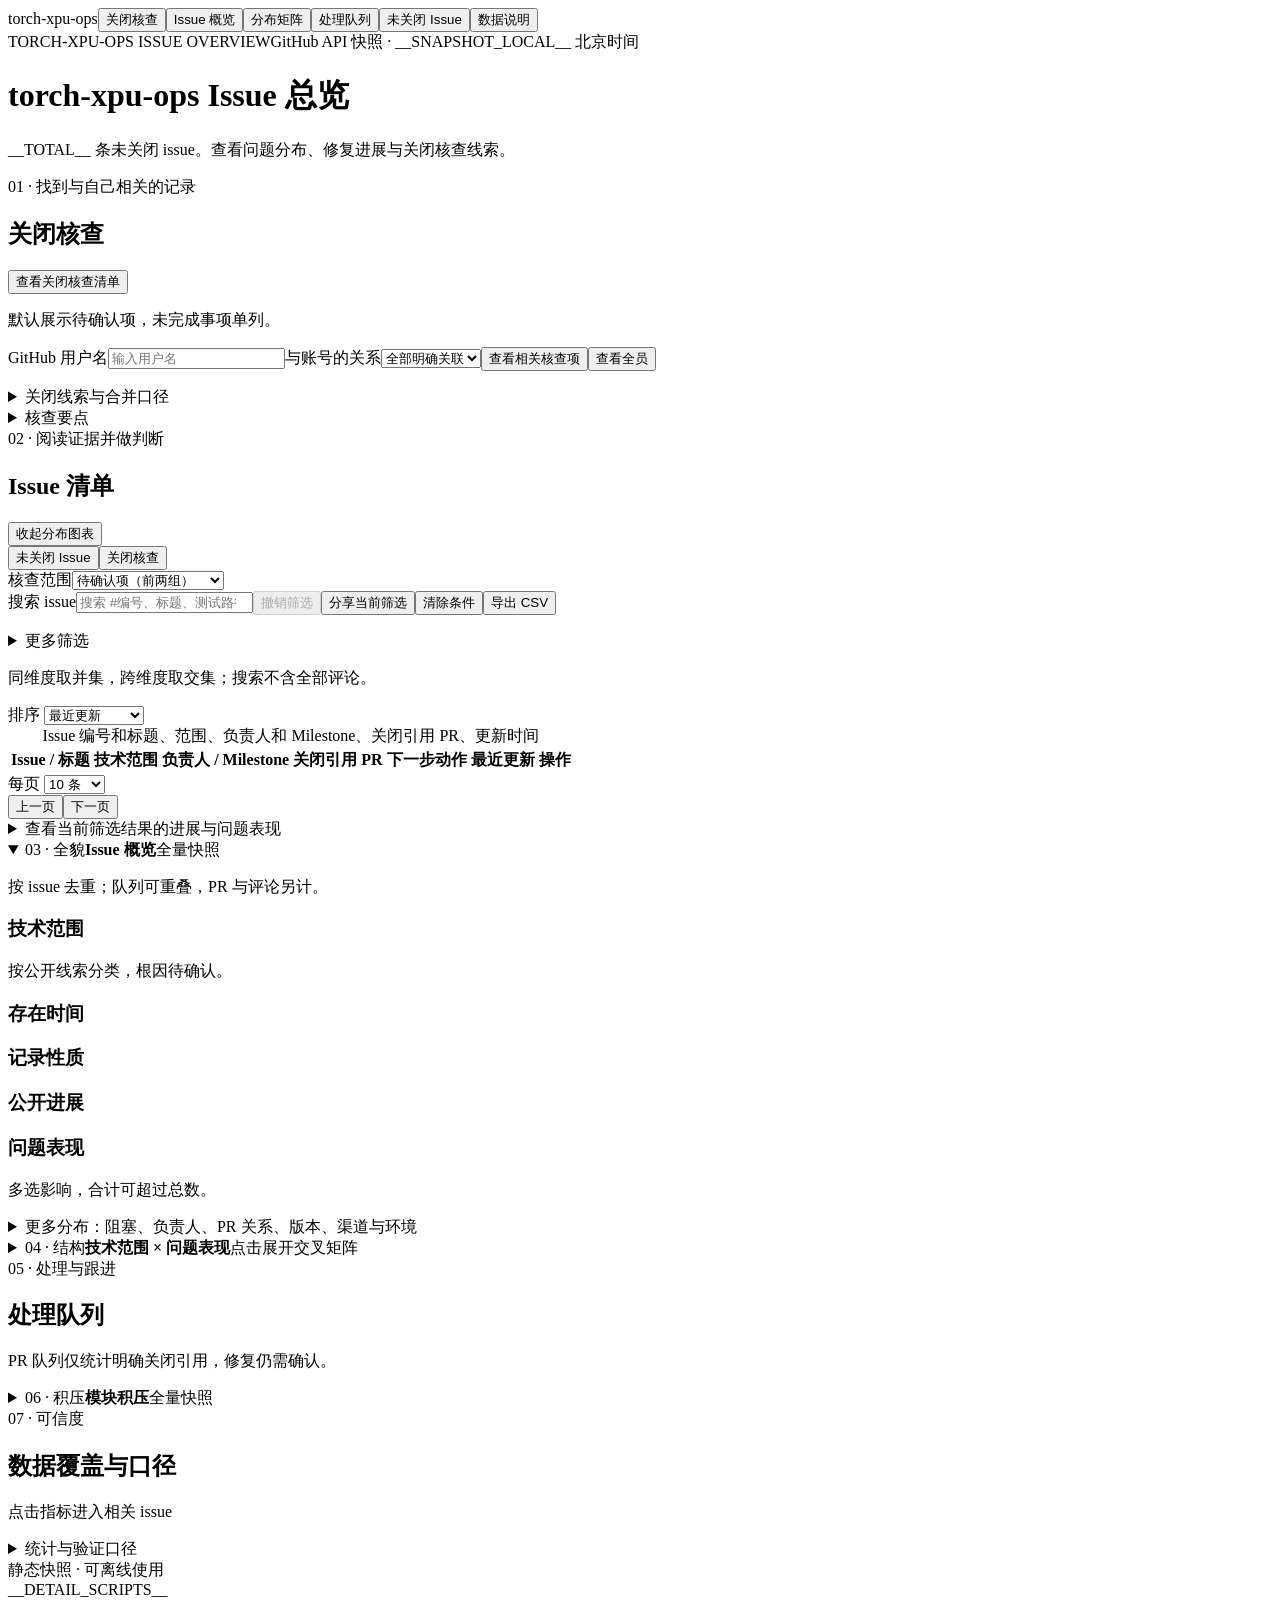
==== commit 70f03990: "Unify overview, closure verification and PR review terminology" ====
--- a/tools/report-template.html
+++ b/tools/report-template.html
@@ -6,18 +6,18 @@
 <title>torch-xpu-ops Issue 总览</title><style>__REPORT_STYLE__</style>
 </head>
 <body>
-<nav class="nav" aria-label="工作台导航"><div class="nav-inner"><span class="nav-brand">torch-xpu-ops</span><button type="button" data-nav="closurePanel" class="nav-primary" aria-current="location">团队待审</button><button type="button" data-nav="overview">整体分布</button><button type="button" data-nav="impactMatrix">问题矩阵</button><button type="button" data-nav="queuesSection">开发队列</button><button type="button" data-nav="worklist">Issue 清单</button><button type="button" data-nav="quality">数据质量</button></div></nav>
+<nav class="nav" aria-label="页面导航"><div class="nav-inner"><span class="nav-brand">torch-xpu-ops</span><button type="button" data-nav="closurePanel" class="nav-primary" aria-current="location">关闭核查</button><button type="button" data-nav="overview">Issue 概览</button><button type="button" data-nav="impactMatrix">分布矩阵</button><button type="button" data-nav="queuesSection">处理队列</button><button type="button" data-nav="worklist">未关闭 Issue</button><button type="button" data-nav="quality">数据说明</button></div></nav>
 <main>
 <header><div class="topline"><span class="eyebrow">TORCH-XPU-OPS ISSUE OVERVIEW</span><span class="muted">GitHub API 快照 · __SNAPSHOT_LOCAL__ 北京时间</span></div><h1>torch-xpu-ops Issue 总览</h1><p class="lede">__TOTAL__ 条未关闭 issue。查看问题分布、修复进展与关闭核查线索。</p></header>
-<section class="panel closure-panel" id="closurePanel" aria-labelledby="closureTitle"><div class="section-heading"><div><span class="eyebrow">01 · 找到与自己相关的记录</span><h2 id="closureTitle">XPU 团队待审</h2></div><button type="button" class="button primary" data-view="closure">查看待审清单</button></div><p class="caption">默认展示待确认项，未完成事项单列。</p><div id="teamControls" class="team-controls"><form id="teamPersonForm" class="team-person-form"><label>GitHub 用户名<input id="teamPerson" type="search" list="teamUsers" autocomplete="off" placeholder="输入用户名"></label><datalist id="teamUsers"></datalist><label>与账号的关系<select id="teamRelation"><option value="all">全部明确关联</option><option value="assignee">Issue 负责人</option><option value="reporter">Issue 报告者</option><option value="pr_author">关联 PR 作者</option><option value="reviewer">被请求 Review</option></select></label><button class="button primary" type="submit">查看相关待审</button><button class="button" id="teamClearPerson" type="button">查看全员</button></form><p id="teamContext" class="caption" role="status" aria-live="polite"></p></div><div id="closureStats" class="closure-stats"></div><details class="disclosure"><summary>关闭线索与合并口径</summary><div id="closureReasons" class="closure-reasons"></div><p id="closureDefinition" class="caption"></p></details><details class="disclosure"><summary>审核要点</summary><div class="method-grid"><p><strong>修复与目标版本</strong>核对修复范围、目标分支、PyTorch pin、复测及后续反馈。</p><p><strong>批次报告与遗留缺陷</strong>批次分流完成后可审查关闭；skip 原因、能力缺口及恢复测试仍需跟踪。</p><p><strong>逐项处理证据</strong>条件通过、绕过后通过与 skip 分列；删除线不算通过，清单未完整解析时覆盖未知。</p><p><strong>证据来源</strong>按正文识别自动分析，不按账号认定人工确认。nightly 与人工记录均需核对运行配置；Bot 指令、计划和代理叙述不作完成证明。</p></div></details></section>
-<section class="panel" id="worklist" aria-labelledby="worklistTitle"><div class="section-heading"><div><span class="eyebrow">02 · 阅读证据并做判断</span><h2 id="worklistTitle">Issue 工作清单</h2></div><button id="collapseOverview" type="button" class="button">收起分布图表</button></div><div class="view-switch" role="group" aria-label="清单视图"><button type="button" class="button" data-view="developer" aria-pressed="true">全部 Issue</button><button type="button" class="button" data-view="closure" aria-pressed="false">团队待审</button></div><label class="inline-field team-mode">待审范围<select id="teamGroup"><option value="pending">待本人确认（前两组）</option><option value="priority">建议优先核对</option><option value="confirm">有关闭线索，需本人确认</option><option value="blocked">仍有明确未完成事项</option><option value="all">全部线索（含未完成）</option></select></label><div class="search-line"><label class="search-box"><span class="sr-only">搜索 issue</span><input id="search" type="search" placeholder="搜索 #编号、标题、测试路径、错误、PR 或负责人…" autocomplete="off"></label><button id="undo" class="button" type="button" disabled>撤销筛选</button><button id="share" class="button" type="button">分享当前筛选</button><button id="reset" class="button" type="button">清除条件</button><button id="export" class="button primary" type="button">导出 CSV</button></div><p id="restoreNotice" class="restore-notice" role="status" hidden></p><p id="shareStatus" class="caption" role="status" aria-live="polite"></p><div id="filters" class="filters"></div><details class="advanced disclosure"><summary>更多筛选</summary><div id="advancedFilters" class="filters"></div></details><div id="chips" class="chips" role="group" aria-label="已应用的筛选条件"></div><div class="table-tools"><div><p id="resultCount" role="status" aria-live="polite" class="result-count"></p><p class="caption" id="worklistHint">同维度取并集，跨维度取交集；搜索不含全部评论。</p></div><label class="inline-field">排序 <select id="sort"><option value="updated-desc">最近更新</option><option value="closure-priority">待审优先顺序</option><option value="age-desc">创建最早</option><option value="age-asc">创建最新</option><option value="activity-desc">最近人工评论</option><option value="activity-asc">最早人工评论</option><option value="issue-desc">编号从大到小</option><option value="comments-desc">评论最多</option></select></label></div><div class="table-wrap desktop-table"><table class="issue-table"><caption class="sr-only">Issue 编号和标题、范围、负责人和 Milestone、关闭引用 PR、更新时间</caption><thead id="worklistHead"><tr><th scope="col">Issue / 标题</th><th scope="col">技术范围</th><th scope="col">负责人 / Milestone</th><th scope="col">关闭引用 PR</th><th scope="col">下一步动作</th><th scope="col">最近更新</th><th scope="col"><span class="sr-only">操作</span></th></tr></thead><tbody id="rows"></tbody></table></div><div class="pager"><label class="inline-field">每页 <select id="pageSize"><option value="10">10 条</option><option value="25">25 条</option><option value="50">50 条</option><option value="100">100 条</option></select></label><div class="pager-controls"><button id="prev" type="button" class="button">上一页</button><span id="pageInfo" class="caption"></span><button id="next" type="button" class="button">下一页</button></div></div><details class="disclosure" id="filteredCharts"><summary>查看当前筛选结果的进展与问题表现</summary><p class="caption" id="chartDenominator"></p><div class="extra-grid"><section class="chart-card"><h3>公开进展</h3><div id="progressChart"></div></section><section class="chart-card"><h3>公开阻塞线索</h3><div id="blockerChart"></div></section><section class="chart-card"><h3>问题表现</h3><div id="impactChart"></div></section></div></details></section>
+<section class="panel closure-panel" id="closurePanel" aria-labelledby="closureTitle"><div class="section-heading"><div><span class="eyebrow">01 · 找到与自己相关的记录</span><h2 id="closureTitle">关闭核查</h2></div><button type="button" class="button primary" data-view="closure">查看关闭核查清单</button></div><p class="caption">默认展示待确认项，未完成事项单列。</p><div id="teamControls" class="team-controls"><form id="teamPersonForm" class="team-person-form"><label>GitHub 用户名<input id="teamPerson" type="search" list="teamUsers" autocomplete="off" placeholder="输入用户名"></label><datalist id="teamUsers"></datalist><label>与账号的关系<select id="teamRelation"><option value="all">全部明确关联</option><option value="assignee">Issue 负责人</option><option value="reporter">Issue 报告者</option><option value="pr_author">关联 PR 作者</option><option value="reviewer">PR 待评审人</option></select></label><button class="button primary" type="submit">查看相关核查项</button><button class="button" id="teamClearPerson" type="button">查看全员</button></form><p id="teamContext" class="caption" role="status" aria-live="polite"></p></div><div id="closureStats" class="closure-stats"></div><details class="disclosure"><summary>关闭线索与合并口径</summary><div id="closureReasons" class="closure-reasons"></div><p id="closureDefinition" class="caption"></p></details><details class="disclosure"><summary>核查要点</summary><div class="method-grid"><p><strong>修复与目标版本</strong>核对修复范围、目标分支、PyTorch pin、复测及后续反馈。</p><p><strong>批次报告与遗留缺陷</strong>批次分流完成后可核查关闭；skip 原因、能力缺口及恢复测试仍需跟踪。</p><p><strong>逐项处理证据</strong>条件通过、绕过后通过与 skip 分列；删除线不算通过，清单未完整解析时覆盖未知。</p><p><strong>证据来源</strong>按正文识别自动分析，不按账号认定人工确认。nightly 与人工记录均需核对运行配置；Bot 指令、计划和代理叙述不作完成证明。</p></div></details></section>
+<section class="panel" id="worklist" aria-labelledby="worklistTitle"><div class="section-heading"><div><span class="eyebrow">02 · 阅读证据并做判断</span><h2 id="worklistTitle">Issue 清单</h2></div><button id="collapseOverview" type="button" class="button">收起分布图表</button></div><div class="view-switch" role="group" aria-label="清单视图"><button type="button" class="button" data-view="developer" aria-pressed="true">未关闭 Issue</button><button type="button" class="button" data-view="closure" aria-pressed="false">关闭核查</button></div><label class="inline-field team-mode">核查范围<select id="teamGroup"><option value="pending">待确认项（前两组）</option><option value="priority">建议优先核查</option><option value="confirm">有关闭线索，待确认</option><option value="blocked">仍有未完成事项</option><option value="all">全部线索（含未完成）</option></select></label><div class="search-line"><label class="search-box"><span class="sr-only">搜索 issue</span><input id="search" type="search" placeholder="搜索 #编号、标题、测试路径、错误、PR 或负责人…" autocomplete="off"></label><button id="undo" class="button" type="button" disabled>撤销筛选</button><button id="share" class="button" type="button">分享当前筛选</button><button id="reset" class="button" type="button">清除条件</button><button id="export" class="button primary" type="button">导出 CSV</button></div><p id="restoreNotice" class="restore-notice" role="status" hidden></p><p id="shareStatus" class="caption" role="status" aria-live="polite"></p><div id="filters" class="filters"></div><details class="advanced disclosure"><summary>更多筛选</summary><div id="advancedFilters" class="filters"></div></details><div id="chips" class="chips" role="group" aria-label="已应用的筛选条件"></div><div class="table-tools"><div><p id="resultCount" role="status" aria-live="polite" class="result-count"></p><p class="caption" id="worklistHint">同维度取并集，跨维度取交集；搜索不含全部评论。</p></div><label class="inline-field">排序 <select id="sort"><option value="updated-desc">最近更新</option><option value="closure-priority">核查优先顺序</option><option value="age-desc">创建最早</option><option value="age-asc">创建最新</option><option value="activity-desc">最近人工评论</option><option value="activity-asc">最早人工评论</option><option value="issue-desc">编号从大到小</option><option value="comments-desc">评论最多</option></select></label></div><div class="table-wrap desktop-table"><table class="issue-table"><caption class="sr-only">Issue 编号和标题、范围、负责人和 Milestone、关闭引用 PR、更新时间</caption><thead id="worklistHead"><tr><th scope="col">Issue / 标题</th><th scope="col">技术范围</th><th scope="col">负责人 / Milestone</th><th scope="col">关闭引用 PR</th><th scope="col">下一步动作</th><th scope="col">最近更新</th><th scope="col"><span class="sr-only">操作</span></th></tr></thead><tbody id="rows"></tbody></table></div><div class="pager"><label class="inline-field">每页 <select id="pageSize"><option value="10">10 条</option><option value="25">25 条</option><option value="50">50 条</option><option value="100">100 条</option></select></label><div class="pager-controls"><button id="prev" type="button" class="button">上一页</button><span id="pageInfo" class="caption"></span><button id="next" type="button" class="button">下一页</button></div></div><details class="disclosure" id="filteredCharts"><summary>查看当前筛选结果的进展与问题表现</summary><p class="caption" id="chartDenominator"></p><div class="extra-grid"><section class="chart-card"><h3>公开进展</h3><div id="progressChart"></div></section><section class="chart-card"><h3>公开阻塞线索</h3><div id="blockerChart"></div></section><section class="chart-card"><h3>问题表现</h3><div id="impactChart"></div></section></div></details></section>
 
-<details class="panel overview-panel" id="overview" open><summary class="section-summary"><span><span class="eyebrow">03 · 全貌</span><strong>整体 Issue 分布</strong></span><span class="muted">全量快照</span></summary><div class="panel-body"><div id="facts" class="facts" aria-label="完整快照关键指标"></div><p class="caption">按 issue 去重；队列可重叠，PR 与评论另计。</p><p id="overviewSummary" class="overview-summary"></p><p class="caption" id="overviewDenominator"></p><div class="overview-grid"><section class="chart-card scope-card"><h3>技术范围</h3><p class="caption">按公开线索分类，根因待确认。</p><div id="overviewScope"></div></section><section class="chart-card"><h3>存在时间</h3><div id="overviewAge"></div></section><section class="chart-card"><h3>记录性质</h3><div id="overviewNature"></div></section><section class="chart-card"><h3>公开进展</h3><div id="overviewProgress"></div></section><section class="chart-card"><h3>问题表现</h3><p class="caption">多选影响，合计可超过总数。</p><div id="overviewImpact"></div></section></div><details id="extraOverview" class="disclosure"><summary>更多整体分布：阻塞、负责人、PR 关系、版本、渠道与环境</summary><div class="extra-grid"><section class="chart-card"><h3>公开阻塞线索</h3><div id="overviewBlocker"></div></section><section class="chart-card"><h3>GitHub 负责人状态</h3><div id="overviewOwner"></div></section><section class="chart-card"><h3>关闭引用 PR 状态</h3><div id="overviewPR"></div></section><section class="chart-card"><h3>目标 Milestone</h3><div id="overviewMilestone"></div></section><section class="chart-card"><h3>操作系统线索</h3><div id="overviewOS"></div></section><section class="chart-card"><h3>发现渠道</h3><p class="caption">渠道可重叠，与故障类型分开统计。</p><div id="overviewDiscovery"></div></section><section class="chart-card"><h3>复现材料线索</h3><div id="overviewMaterials"></div></section><section class="chart-card"><h3>PR 引用关系</h3><div id="overviewRelations"></div></section><section class="chart-card"><h3>硬件线索</h3><div id="overviewHardware"></div></section></div></details></div></details>
-<details class="panel" id="impactMatrix"><summary class="section-summary"><span><span class="eyebrow">04 · 结构</span><strong>技术范围 × 问题类型</strong></span><span class="muted">点击展开交叉矩阵</span></summary><div class="panel-body"><div class="section-heading"><p class="caption" id="matrixTotal"></p><label class="inline-field">显示 <select id="matrixMode"><option value="count">Issue 数量</option><option value="percent">模块内占比</option></select></label></div><p class="caption">点击查看交集；影响可多选，占比以行内 issue 数为分母。</p><div class="table-wrap"><table class="matrix-table"><caption class="sr-only">全量 issue 技术范围和问题表现交叉分布</caption><thead id="matrixHead"></thead><tbody id="matrixRows"></tbody></table></div></div></details>
-<section class="panel" id="queuesSection" aria-labelledby="queueTitle"><div class="section-heading"><div><span class="eyebrow">05 · 开发工作</span><h2 id="queueTitle">开发队列</h2></div><p class="caption">PR 队列仅统计明确关闭引用，修复仍需确认。</p></div><div id="queues" class="queues"></div><p id="queueNote" class="caption"></p></section>
-<details class="panel" id="scopePanel"><summary class="section-summary"><span><span class="eyebrow">06 · 积压</span><strong>模块积压与责任字段</strong></span><span class="muted">全量快照</span></summary><div class="panel-body"><p class="caption">无 assignee 不等于阻塞；进行中 PR 按 issue 去重。</p><div class="table-wrap"><table class="scope-table"><caption class="sr-only">各技术范围的积压、负责人缺失和关闭引用 PR 记录</caption><thead><tr><th scope="col">技术范围</th><th scope="col">全部 issue</th><th scope="col">超过 180 天</th><th scope="col">未设置 assignee</th><th scope="col">关闭引用 PR 进行中</th></tr></thead><tbody id="scopeRows"></tbody></table></div></div></details>
-<section class="panel" id="quality" aria-labelledby="qualityTitle"><div class="section-heading"><div><span class="eyebrow">07 · 可信度</span><h2 id="qualityTitle">数据质量与待核查线索</h2></div><p class="caption">点击指标进入相关 issue</p></div><div id="qualityCards" class="quality-grid"></div><p id="collectionInfo" class="caption"></p><details class="disclosure"><summary>统计与验证口径</summary><div class="method-grid"><p><strong>规则分类与人工核查</strong>规则分类仅供定位；人工核查保留核查人、日期和依据。</p><p><strong>复现与验证</strong>路径、代码与命令为原文材料，未执行；复测结果和版本需人工核对。</p><p><strong>PR 与阻塞</strong>两类 PR 引用分开统计，修复关系均需核对；无 assignee 或久未评论不算阻塞。</p><p><strong>全局与筛选</strong>整体分布按全部 open issue 统计；清单及展开图按当前筛选统计，矩阵占比以行内 issue 数为分母。</p></div></details></section>
-<footer>静态快照 · 可离线使用</footer><noscript><p class="panel">此工作台需要 JavaScript 以展示统计与筛选。</p></noscript>
+<details class="panel overview-panel" id="overview" open><summary class="section-summary"><span><span class="eyebrow">03 · 全貌</span><strong>Issue 概览</strong></span><span class="muted">全量快照</span></summary><div class="panel-body"><div id="facts" class="facts" aria-label="完整快照关键指标"></div><p class="caption">按 issue 去重；队列可重叠，PR 与评论另计。</p><p id="overviewSummary" class="overview-summary"></p><p class="caption" id="overviewDenominator"></p><div class="overview-grid"><section class="chart-card scope-card"><h3>技术范围</h3><p class="caption">按公开线索分类，根因待确认。</p><div id="overviewScope"></div></section><section class="chart-card"><h3>存在时间</h3><div id="overviewAge"></div></section><section class="chart-card"><h3>记录性质</h3><div id="overviewNature"></div></section><section class="chart-card"><h3>公开进展</h3><div id="overviewProgress"></div></section><section class="chart-card"><h3>问题表现</h3><p class="caption">多选影响，合计可超过总数。</p><div id="overviewImpact"></div></section></div><details id="extraOverview" class="disclosure"><summary>更多分布：阻塞、负责人、PR 关系、版本、渠道与环境</summary><div class="extra-grid"><section class="chart-card"><h3>公开阻塞线索</h3><div id="overviewBlocker"></div></section><section class="chart-card"><h3>Issue 负责人状态</h3><div id="overviewOwner"></div></section><section class="chart-card"><h3>关闭引用 PR 状态</h3><div id="overviewPR"></div></section><section class="chart-card"><h3>Milestone</h3><div id="overviewMilestone"></div></section><section class="chart-card"><h3>操作系统线索</h3><div id="overviewOS"></div></section><section class="chart-card"><h3>发现渠道</h3><p class="caption">渠道可重叠，与故障类型分开统计。</p><div id="overviewDiscovery"></div></section><section class="chart-card"><h3>复现材料线索</h3><div id="overviewMaterials"></div></section><section class="chart-card"><h3>PR 引用关系</h3><div id="overviewRelations"></div></section><section class="chart-card"><h3>硬件线索</h3><div id="overviewHardware"></div></section></div></details></div></details>
+<details class="panel" id="impactMatrix"><summary class="section-summary"><span><span class="eyebrow">04 · 结构</span><strong>技术范围 × 问题表现</strong></span><span class="muted">点击展开交叉矩阵</span></summary><div class="panel-body"><div class="section-heading"><p class="caption" id="matrixTotal"></p><label class="inline-field">显示 <select id="matrixMode"><option value="count">Issue 数量</option><option value="percent">模块内占比</option></select></label></div><p class="caption">点击查看交集；影响可多选，占比以行内 issue 数为分母。</p><div class="table-wrap"><table class="matrix-table"><caption class="sr-only">全量 issue 技术范围和问题表现交叉分布</caption><thead id="matrixHead"></thead><tbody id="matrixRows"></tbody></table></div></div></details>
+<section class="panel" id="queuesSection" aria-labelledby="queueTitle"><div class="section-heading"><div><span class="eyebrow">05 · 处理与跟进</span><h2 id="queueTitle">处理队列</h2></div><p class="caption">PR 队列仅统计明确关闭引用，修复仍需确认。</p></div><div id="queues" class="queues"></div><p id="queueNote" class="caption"></p></section>
+<details class="panel" id="scopePanel"><summary class="section-summary"><span><span class="eyebrow">06 · 积压</span><strong>模块积压</strong></span><span class="muted">全量快照</span></summary><div class="panel-body"><p class="caption">无 assignee 不等于阻塞；进行中 PR 按 issue 去重。</p><div class="table-wrap"><table class="scope-table"><caption class="sr-only">各技术范围的积压、负责人缺失和关闭引用 PR 记录</caption><thead><tr><th scope="col">技术范围</th><th scope="col">未关闭 issue</th><th scope="col">超过 180 天</th><th scope="col">未设置 assignee</th><th scope="col">关闭引用 PR 进行中</th></tr></thead><tbody id="scopeRows"></tbody></table></div></div></details>
+<section class="panel" id="quality" aria-labelledby="qualityTitle"><div class="section-heading"><div><span class="eyebrow">07 · 可信度</span><h2 id="qualityTitle">数据覆盖与口径</h2></div><p class="caption">点击指标进入相关 issue</p></div><div id="qualityCards" class="quality-grid"></div><p id="collectionInfo" class="caption"></p><details class="disclosure"><summary>统计与验证口径</summary><div class="method-grid"><p><strong>规则分类与人工核查</strong>规则分类仅供定位；人工核查保留核查人、日期和依据。</p><p><strong>复现与验证</strong>路径、代码与命令为原文材料，未执行；复测结果和版本需人工核对。</p><p><strong>PR 与阻塞</strong>两类 PR 引用分开统计，修复关系均需核对；无 assignee 或久未评论不算阻塞。</p><p><strong>全局与筛选</strong>Issue 概览按全部 open issue 统计；清单及展开图按当前筛选统计，矩阵占比以行内 issue 数为分母。</p></div></details></section>
+<footer>静态快照 · 可离线使用</footer><noscript><p class="panel">请启用 JavaScript 查看统计与筛选。</p></noscript>
 </main>
 <dialog id="issueDialog" aria-labelledby="dialogTitle"><div class="dialog-top"><div><p id="dialogNumber" class="eyebrow"></p><h2 id="dialogTitle"></h2></div><button id="closeDialog" type="button" class="button" aria-label="关闭详情">关闭</button></div><div id="dialogContent"></div></dialog>
 <dialog id="copyDialog" aria-labelledby="copyTitle"><div class="dialog-top"><h2 id="copyTitle">选中并复制下面的内容</h2><button type="button" id="closeCopy" class="button">关闭</button></div><textarea id="copyFallback" class="share-input evidence" rows="8" aria-label="待复制内容"></textarea></dialog>
